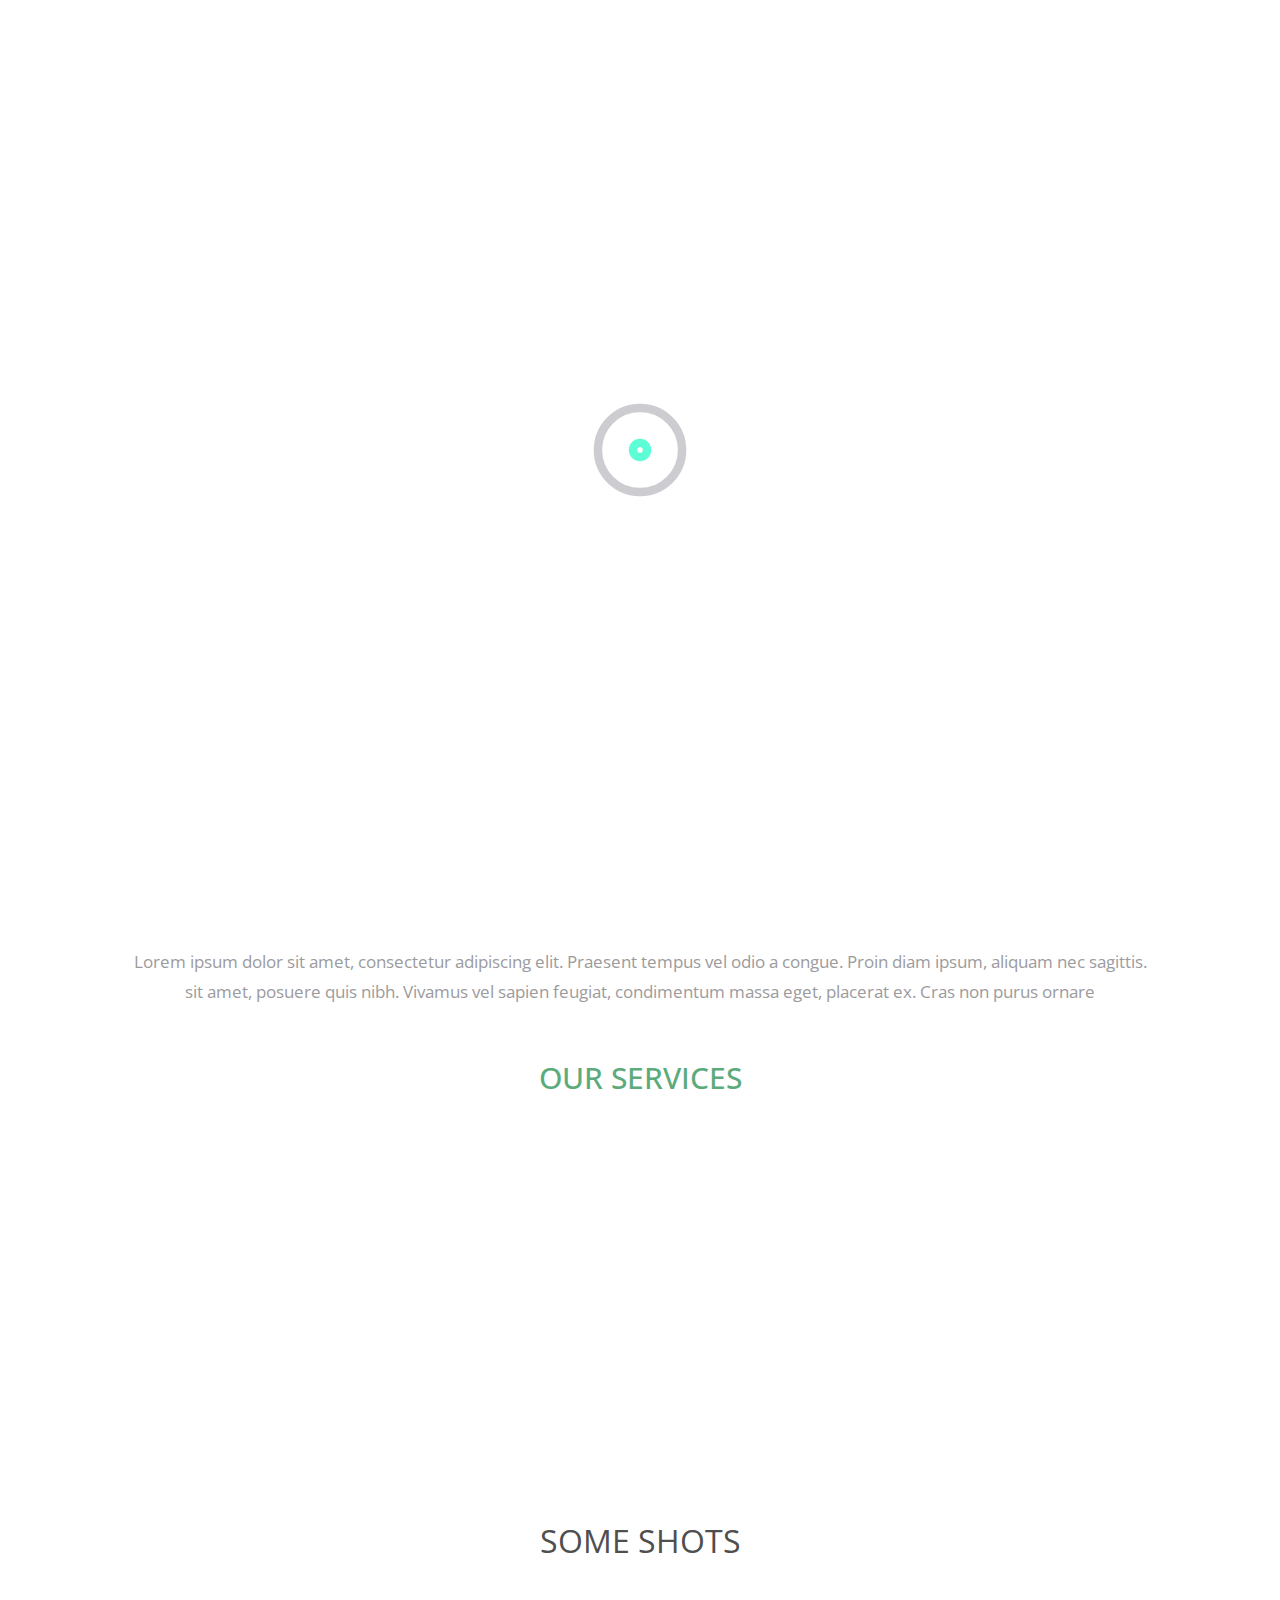
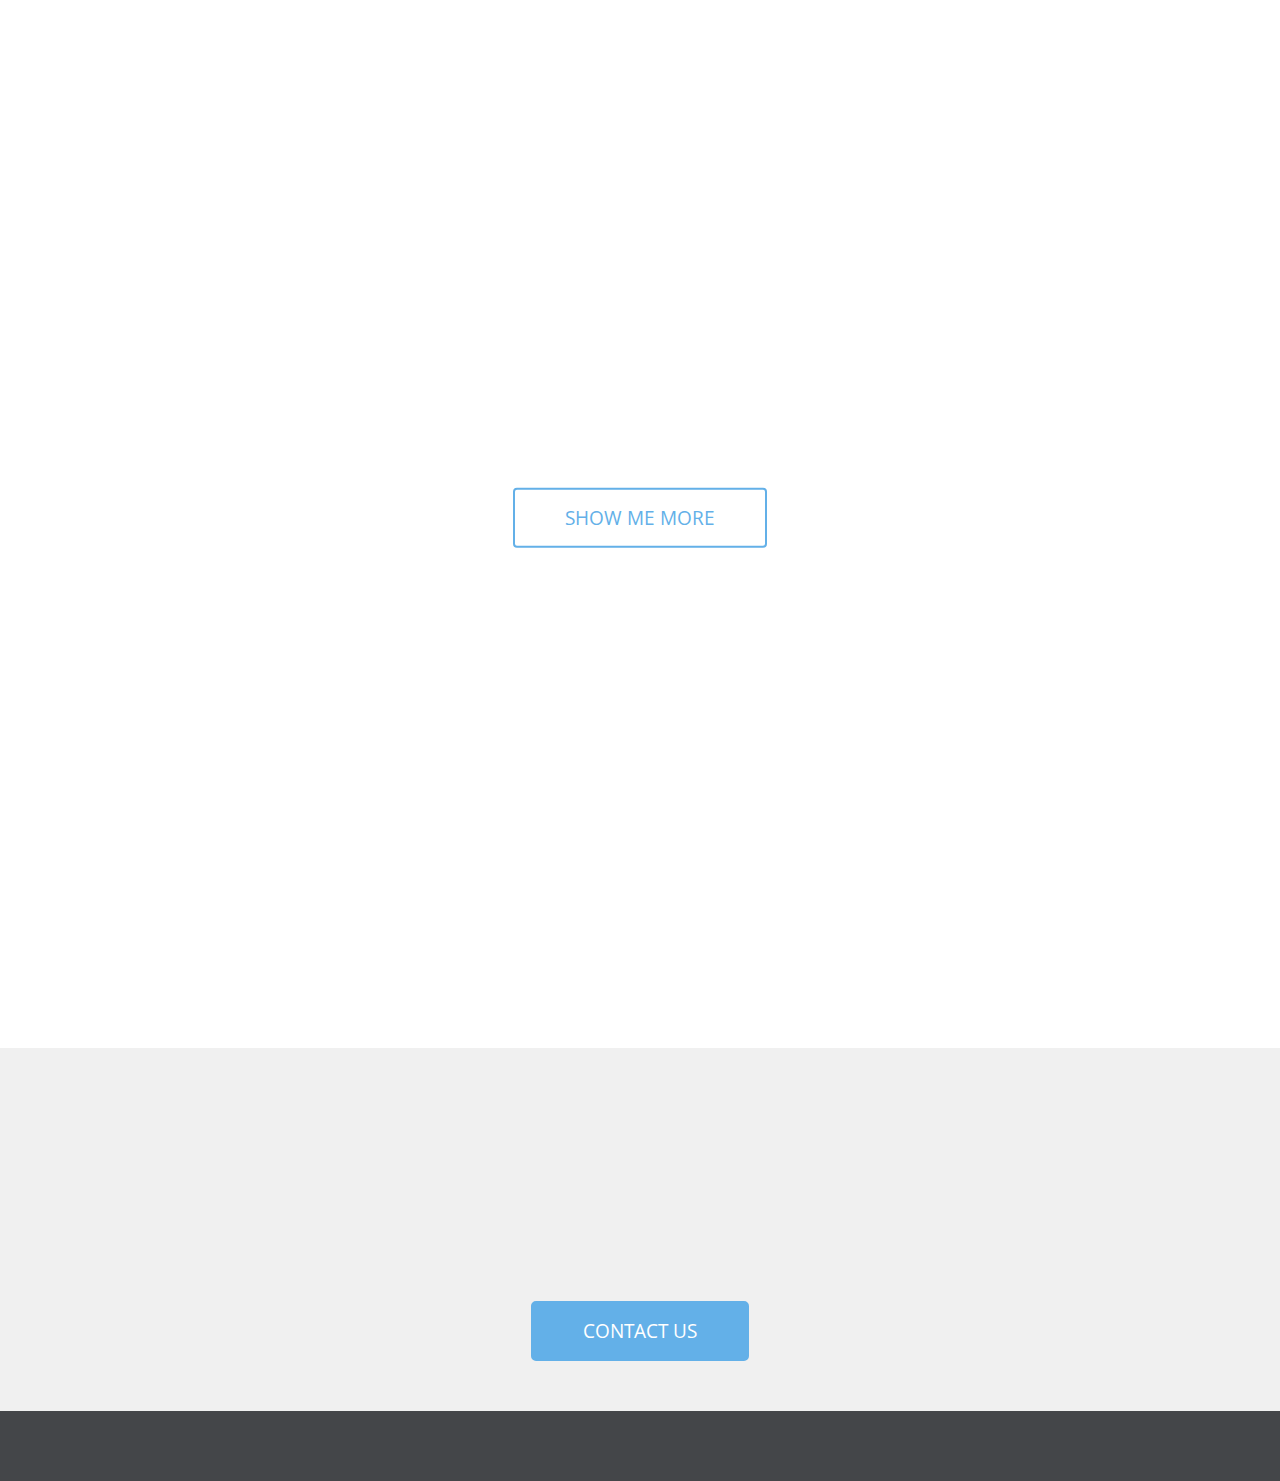
==== index.html @ 90448c23 "main files" ====
<!DOCTYPE html>
<html lang="en">
  <head>
    <!-- meta tags -->
    <meta charset="utf-8">
    <meta keywords="Portfolio,designing,programming,marketing,presentation,powerpoint,services,prices,best prices,low cost,efficent">  
    <meta http-equiv="X-UA-Compatible" content="IE=edge">
    <meta name="viewport" content="width=device-width, initial-scale=1">

    <title>Ragita | Request services for the best price</title>
    <!-- global styles -->
    <link href="css/bootstrap.min.css" rel="stylesheet">
    <link href="css/style.css" rel="stylesheet">
    <link href="css/media.css" rel="stylesheet">      
    <link href="css/animate.css" rel="stylesheet">
    <!-- google fonts --> 
    <link href="https://fonts.googleapis.com/css?family=Open+Sans" rel="stylesheet">
    <!-- JS libs -->
    <script src="js/html5shiv.min.js"></script>
    <script src="js/respond.min.js"></script> 
  </head>
<body>
<!--Start Work area-->
  <div id="arrow-up"><img src="images/arrow-up.png" /></div>    
  <div id="scroll-top"><img src="images/ripple.gif" /></div>    
  <div class="container" id="header">
      
    <nav class="navbar navbar-default navbar-fixed-top">
      <div class="container-fluid">
        <!-- Brand and toggle get grouped for better mobile display -->
        <div class="navbar-header">
          <button type="button" class="navbar-toggle collapsed" data-toggle="collapse" data-target="#bs-example-navbar-collapse-1" aria-expanded="false">
            <span class="sr-only">Toggle navigation</span>
            <span class="icon-bar"></span>
            <span class="icon-bar"></span>
            <span class="icon-bar"></span>
          </button>
          
        </div>

        <!-- Collect the nav links, forms, and other content for toggling -->
        <div class="collapse navbar-collapse" id="bs-example-navbar-collapse-1">
          <ul class="nav navbar-nav">
              <img src="images/LOGO.png" alt="logo"  class="wow bounceIn" data-wow-delay="0.5s"/>
          </ul>
          <ul class="nav navbar-nav navbar-right">
            <li><a href="#">Home</a></li>
            <li><a href="#">About</a></li>
              <li><a href="#">Services</a></li>
              <li><a href="#">Portfolio</a></li>
              <li><a href="#">Blog</a></li>
              <li class="active"><a href="#">Contact</a></li>
          </ul>
        </div><!-- /.navbar-collapse -->
      </div><!-- /.container-fluid -->
    </nav>
    <div id="slides">
      <h2>Welcome to Ragita</h2>
      <br><br>
      <p>
      The best place where you can grow your business.
      <br>
      We are a group of talented designers,programmers,writers and marketers.
      </p>
      <br>
             
    </div>

    <div class="button">
      <button>LET’S TALK</button>
    </div>

      <center>
       <img src="images/scroll.png" class="scroll" />
      </center>
     
  </div>
    
  <div class="container" id="info">
    <h2> WHO ARE WE</h2>
      
    <p>Lorem ipsum dolor sit amet, consectetur adipiscing elit. Praesent tempus vel odio a congue. Proin diam ipsum, aliquam nec sagittis.
     <br>
    sit amet, posuere quis nibh. Vivamus vel sapien feugiat, condimentum massa eget, placerat ex. Cras non purus ornare</p>    
         
  </div>
  <div  class="container" id="special">
    <h2>OUR SERVICES</h2>    
  </div>    
 
  <div class="container" id="services">
     
  <div class="row">
      
      <div class="col-md-2 col-md-offset-1 service wow bounceIn">
        <div class="images">    
          <img src="images/designing.png" />
        </div>

        <h3>DESIGNING</h3>
        <p>Lorem ipsum dolor sit amet, consectetur adipiscing elit. Praesent tempus vel odio a congue. Proin diam ipsum, aliquam nec sagittis </p>
      </div>
      
      <div class="col-md-2 service wow bounceIn" data-wow-delay="0.2s">
        <div class="images">    
          <img src="images/writing.png" />
        </div>

      <h3>WRITING</h3>
      <p>Lorem ipsum dolor sit amet, consectetur adipiscing elit. Praesent tempus vel odio a congue. Proin diam ipsum, aliquam nec sagittis </p>
      
      </div>
      
        <div class="col-md-2 service wow bounceIn" data-wow-delay="0.4s">
         <div class="images">    
      <img src="images/programming.png" />
          </div>
      <h3>PROGRAMMING</h3>
      <p>Lorem ipsum dolor sit amet, consectetur adipiscing elit. Praesent tempus vel odio a congue. Proin diam ipsum, aliquam nec sagittis </p>    
      
      
      </div>
      
              <div class="col-md-2 service wow bounceIn" data-wow-delay="0.6s">
         <div class="images">    
      <img src="images/marketing.png" />
          </div>
      <h3>MARKETING</h3>
      <p>Lorem ipsum dolor sit amet, consectetur adipiscing elit. Praesent tempus vel odio a congue. Proin diam ipsum, aliquam nec sagittis </p>    
      
      
      </div>
      
              <div class="col-md-2 service wow bounceIn" data-wow-delay="0.8s">
      <div class="images">            
      <img src="images/PRESENTATIONS.png" />
                  </div>    
      <h3>PRESENTATIONS</h3>
      <p>Lorem ipsum dolor sit amet, consectetur adipiscing elit. Praesent tempus vel odio a congue. Proin diam ipsum, aliquam nec sagittis </p>    
      
      
      </div>
      
  </div>    
      
  </div>    
    
<div class="container" id="someshots">
    
    <p>SOME SHOTS</p>
    
    
    </div>  
    
    
<div class="container" id="projects">
    
    <div class="row">
    
    
        <div class="col-md-4">
            
       <a href="#"><div class="project1 special wow bounceIn">
           <h5 class='projectname'>PROJECT NAME</h5>
            <img src="images/buisenss-01.png" />
           </div> </a>
            
          <a href="#"><div class="project2 special wow bounceIn" data-wow-delay='0.5s'>
              <h5 class='projectname'>PROJECT NAME</h5>
            <img src="images/business-02.png" />
        
            
            </div> </a>
        
        
        
        </div>
        
              <div class="col-md-4">
            
       <a href="#"> <div class="project3 special wow bounceIn" data-wow-delay='0.8s'>
            <h5 class='projectname'>PROJECT NAME</h5>
            <img src="images/business-03.png" />
            </div></a>
            
          <a href="#">  <div class="project4 special wow bounceIn" data-wow-delay='1.1s'>
              <h5 class='projectname'>PROJECT NAME</h5>
            <img src="images/business-04.png" />
        
            
            </div></a>
        
        
        
        </div>
        
                      <div class="col-md-4">
            
       <a href="#"><div class="project5 special wow bounceIn" data-wow-delay='1.4s'>
            <h5 class='projectname'>PROJECT NAME</h5>
            <img src="images/business-05.png" />
            </div></a>
            
           <a href="#"> <div class="project6 special wow bounceIn" data-wow-delay='1.7s'>
               <h5 class='projectname'>POJECT NAME</h5>
            <img src="images/business-06.png" />
        
            
            </div></a>
        
        
        
        </div>
    
    
    </div>
    
    <button>SHOW ME MORE</button>
    
    
    
    </div>
    
<div class="container" id='choose'>
    <p>WHY CHOOSE US ?</p>
    <div class="row">
     <div class="col-md-2 col-md-offset-1 wow bounceInUp">
      <img src="images/5.png" />
        <p>Low Cost</p>
        </div>
        
          <div class="col-md-2 wow bounceInUp" data-wow-delay='0.5s'>
          <img src="images/4.png" />
        <p>Fully Documented</p>
        
        </div>
        
          <div class="col-md-2 wow bounceInUp" data-wow-delay='0.7s'>
        
         <img src="images/3.png" />
        <p>Mechanism</p>
        </div>
        
          <div class="col-md-2 wow bounceInUp" data-wow-delay='0.9s'>
          <img src="images/2.png" />
        <p>Active Support</p>
        
        </div>
        
          <div class="col-md-2 wow bounceInUp" data-wow-delay='1.1s'>
          <img src="images/1.png" />
        <p>Security</p>
        </div>
    
    
    
    </div>
    
    
    </div> 
    
    
    <div class="container" id="work">
    
    <h2 class="wow fadeIn">LETS WORK TOGHETHER</h2>
    <p class="wow fadeIn" data-wow-delay='0.4s'>Lorem Ipsum is simply dummy text of the printing and typesetting industry. Lorem Ipsum has been the industry's standard dummy text ever since the 1500s, when an unknown printer took a galley of type and scrambled it to make a type specimen book. It has survived not only five centuries, but also the leap into electronic typesetting, remaining .</p>
    
        <button>CONTACT US</button>
    </div>
    
    <div class="container" id="footer">
    
    <p class="wow fadeIn" data-wow-delay='0.5s'>ALL RIGHTS RESERVED</p>
    
    </div> 
      
 
    
    

    
    
<!-- End Work area    -->
<script src="https://ajax.googleapis.com/ajax/libs/jquery/1.12.4/jquery.min.js"></script>
<script src="js/javascript.js"></script>    
<script src="js/bootstrap.min.js"></script>
<script src="js/wow.min.js"></script>
<script>
new WOW().init();
</script>    
</body>
</html>
---- css/style.css ----
body {
    margin: 0;
    padding: 0;
    font-family: 'Open Sans', sans-serif;
    -webkit-border-size:border-box;
 
}

@key-frames flash {
    
    0% {
        opacity: 1;
    }
    
    50% {
        opacity: 0;
    }
    
    100% {
        opacity: 1;
    }
}

#someshots {
    width: 100%;
    height: 100px;
    padding: 30px;
    background-color: transparent;
    color: #4f4f4f;
    text-align: center;
    font-size: 24pt;
    margin: 20px 0px 10px 0px;
    
}

#projects {
    width: 100%;
    min-height: 650px;
    background-color: transparent;
    padding: 0px 100px 0px 100px;
    
}
.special {
    margin-bottom: 20px;
}
.project1 {
    width: 100%; 
    height: 150px;
    margin-bottom: 20px;
    position: relative;
}
.project2 {
    width: 100%;
    height: 250px;
    position: relative;
}
.col-md-4 img {
    width: 100%;
    height: 100%;
}
.project3 {
    position: relative;
    width: 100%;
    height: 200px;
    margin-bottom: 20px;
    
}
.project4 {
    position: relative;
    width: 100%;
    height: 200px;
}
.col-md-4 {
    margin-right: 0;
}
.project5 {
    width: 100%;
    height: 250px;
    margin-bottom: 20px;
    position: relative;
}
.project6 {
    position: relative;
    width: 100%;
    height: 150px;
}
h5 {
    position: absolute;
    left: 20px;
    bottom: 0;
    z-index: 999;
color: black;
    display: none;
    padding: 10px;
    background-color: white;
    
}
#choose {
    width: 100%;
    min-height: 400px;
   background-image: url('images/bg-01.png');
    background-repeat: no-repeat;
    background-size: cover;
    text-align: center;
    padding: 50px 30px;
    color: white;
    font-size: 20pt;
    
    
}
#choose .row {
    margin-top: 60px;
}
#choose .row img {
    margin-bottom: 15px;
}
#choose .row p {
    font-size: 14pt;
}
#work {
    padding: 20px 100px 20px 100px;
    width: 100%;
    min-height: 300px;
    background-color:#f0f0f0;
    text-align: center;
}
 
#projects button {
    position: relative;
left: 50%;
margin-right: -50%;
transform: translate(-50%, -50%);
    background-color: #fff;
    color: #63b0e8;
    border-color: #63b0e8;
    padding: 15px 50px 15px 50px;
    margin-bottom: 30px;
    border-radius: 0;
    border-style: solid;
    font-size: 14pt;
    border-radius: 4px;
}
#projects button:hover {
    background-color: #63b0e8;
    color: #fff;
    
}
#projects .row {
    margin-bottom: 80px;
}
#work h2 {
    color: #101010;
    margin-bottom: 50px;
}
#work p {
    color: #a4a4a4;
    font-size: 11pt;
    line-height: 30px;
    margin-bottom: 40px;
}
#work button {
 margin: 0 auto;
     background-color: #63b0e8;
    color: white;
    border-color: #63b0e8;
    padding: 15px 50px 15px 50px;
    margin-bottom: 30px;
    border-radius: 0;
    border-style: solid;
    border-radius: 5px;
    font-size: 14pt;
}
#work button:hover {
      background-color: white;
    color: #63b0e8;
}

#footer {
    width: 100%;
    min-height: 50px;
    padding: 30px 30px 10px 100px;
    background-color: #444649;
}
#footer p {
    float: left;
    
}
.col-md-2 img:hover {
      
}
/*////////////////////////////////////////////////////////*/
#header {
    width: 100%;
    min-height: 768px;
    background-image: url(images/dark3.png),url('images/header-bg.png');
    background-size: cover;
    background-attachment: fixed;
    padding-top: 100px;
    margin-bottom: 50px;    
}
.navbar {
    background-color: transparent;
    background-image: url('images/dark.png');
    border: none;
    border-radius: 0;
    padding: 19px 70px 19px 140px;
}

.navbar-default .navbar-nav>li>a {
    
    color: white;
    font-weight: bold;
}

.navbar-default .navbar-nav>li>a:hover {
    color: #6aafe6;
    transition: 0.5s ease;
}

.navbar-default .navbar-nav>li>a:focus {
    color: white; 
}
.navbar-default .navbar-nav>.active>a,.navbar-default .navbar-nav>.active>a:focus {
    border: 2px solid white;
    border-radius: 25px;
    background-color: transparent;
    color: white;
    padding: 7px 20px 7px 20px;
    margin-left: 10px;
    margin-top: 7px;
}
.navbar-default .navbar-nav>.active>a:hover {
    color: white;
    background-color: #6aafe6
}
#slides h2 {
    float:left;
    color: white;
    line-height: 40px;
    margin-bottom: 20px;
    font-size: 35px;
}
#slides {
    width: 100%;
    height: 100%;
    padding: 170px 150px 25px 150px;
    float: left;
}
#slides p {
    color: white;
    line-height: 30px;
    font-weight: 100;
    margin-top: 60px;
    font-size: 15px;
}
.button {
    width: 100%;
    height: auto;
    padding: 25px 50px 50px 50px;
}
.button button {
    background-color: #6aafe6;
    border: none;
    border-radius: 9px;
    color: white;
    padding-right: 50px;
    padding-left: 50px;
    padding-top: 10px;
    padding-bottom: 10px;
    margin-left: 100px;
    font-weight: bold;
    height: 50px;
}
.button button:hover {
    
    background-color: white;
    color: #6aafe6;
}
#info {
    width: 100%;
    min-height: 100px;
    padding: 25px;
    text-align: center;
    background-color: transparent
    color: #4f4e54;
}
#header center img {
     animation-name: flash;
    animation-duration: 1s;
    animation-iteration-count: infinite;
    cursor: pointer;
}

#info p {
    color: #9b9b9d;
    line-height: 30px;
    font-size: 13pt;
}

#info h2 {
    margin-bottom: 50px;
}

#services {
    width: 100%;
    min-height: 300px;
    padding: 20px 30px 20px 0px;
    text-align: center;
    margin-bottom: 25px;
}
#services h2 {
    margin-bottom: 25px;
    color: #5cab7c;
}
.images {
    width: 100%;
    height: 10%;
}
.service p {
    color: #6c6c6f;
}

.service {
    background-color: white;
    border: 2px solid #d8d8d8;
    margin-right: 10px;
    padding: 25px;
}
.service h3 {
    font-size: 14pt;
}

#special {
    width: 100%;
    text-align: center;
    background-color: transparent;
    font-weight: 900;
    color: #5cab7c;
    margin-bottom: 20px;
}

#scroll-top {
    width: 100%;
    height: 100%;
    position: fixed;
    z-index: 9999;
    background-color: white;
}
#scroll-top img {
    position: absolute;
    left: 0;
    top:0;
    right: 0;
    bottom: 0;
    margin: auto;
}

#arrow-up {
    position: fixed;
    bottom: 25px;
    right: 50px;
    padding: 10px;
    z-index: 99;
    cursor: pointer;
    display: none;
}
#arrow-up img {
    width: 100%;
    height: 100%;
}
---- css/media.css ----
@media screen and (max-width:630px) {
    
    
    #projects {
        padding-right: 30px;
        padding-left: 30px;
    }
}

@media screen and (max-width:1157px) and (min-width:991px) {
    
    
    #choose .row p {
        font-size: 11pt;
    }
}

@media screen and (max-width:991px) {
    
    .col-md-2 {
        margin-bottom: 25px;
    }
    #services {
        padding-bottom: 0px; 
    }
    
}

@media screen and (max-width:543px) {
    
    
    #work h2 {
       font-size: 16pt; 
    }
    
    #work {
        
        padding-right: 50px;
        padding-left: 50px;
    }
    #footer {
        padding-left: 50px;
    }
    #footer p {
        font-size: 8pt;
    }
}
@media screen and (max-width:2000px) and (min-width:1500px) {
    
    #projects {
        padding-right: 350px;
        padding-left: 350px;
    }
}
@media screen and (max-width:829px) and (min-width:768px) {
    
    .navbar-default .navbar-nav>li>a {
        font-size: 8pt;
    }
}

@media screen and (max-width:768px) {
    .navbar {
      padding: 5px;
        
    }
    .navbar-default .navbar-nav>.active>a, .navbar-default .navbar-nav>.active>a:focus {
        border-radius: 0;
        text-align: center;
        margin-top: 10px;
    }
    .button button {
        margin-left: 0;
    }
    #slides {
        
        padding-right: 50px;
        padding-left: 50px;
    }
}
@media screen and (max-width:1140px) and (min-width:992px) {
    
    .service h3 {
       font-size: 12pt;
    }
}
/*@media screen and (max-width:480px) and (min-width:367px) {
    
    #slides p {
        font-size: 8pt;
        
    }
    #slides h2 {
        font-size: 16pt;
    }
}*/
@media screen and (max-width:991px) {
    
    #services {
        padding: 30px 30px 0px 30px;
    }
    #services .row {
        margin-left: 0px;
    }
}
@media screen and (max-width:400px) {
    
    #someshots {
        font-size: 20pt;
    }
}
@media screen and (max-width:600px) {
    
    #arrow-up {
        bottom: 5px;
        right: 0;
    }
}
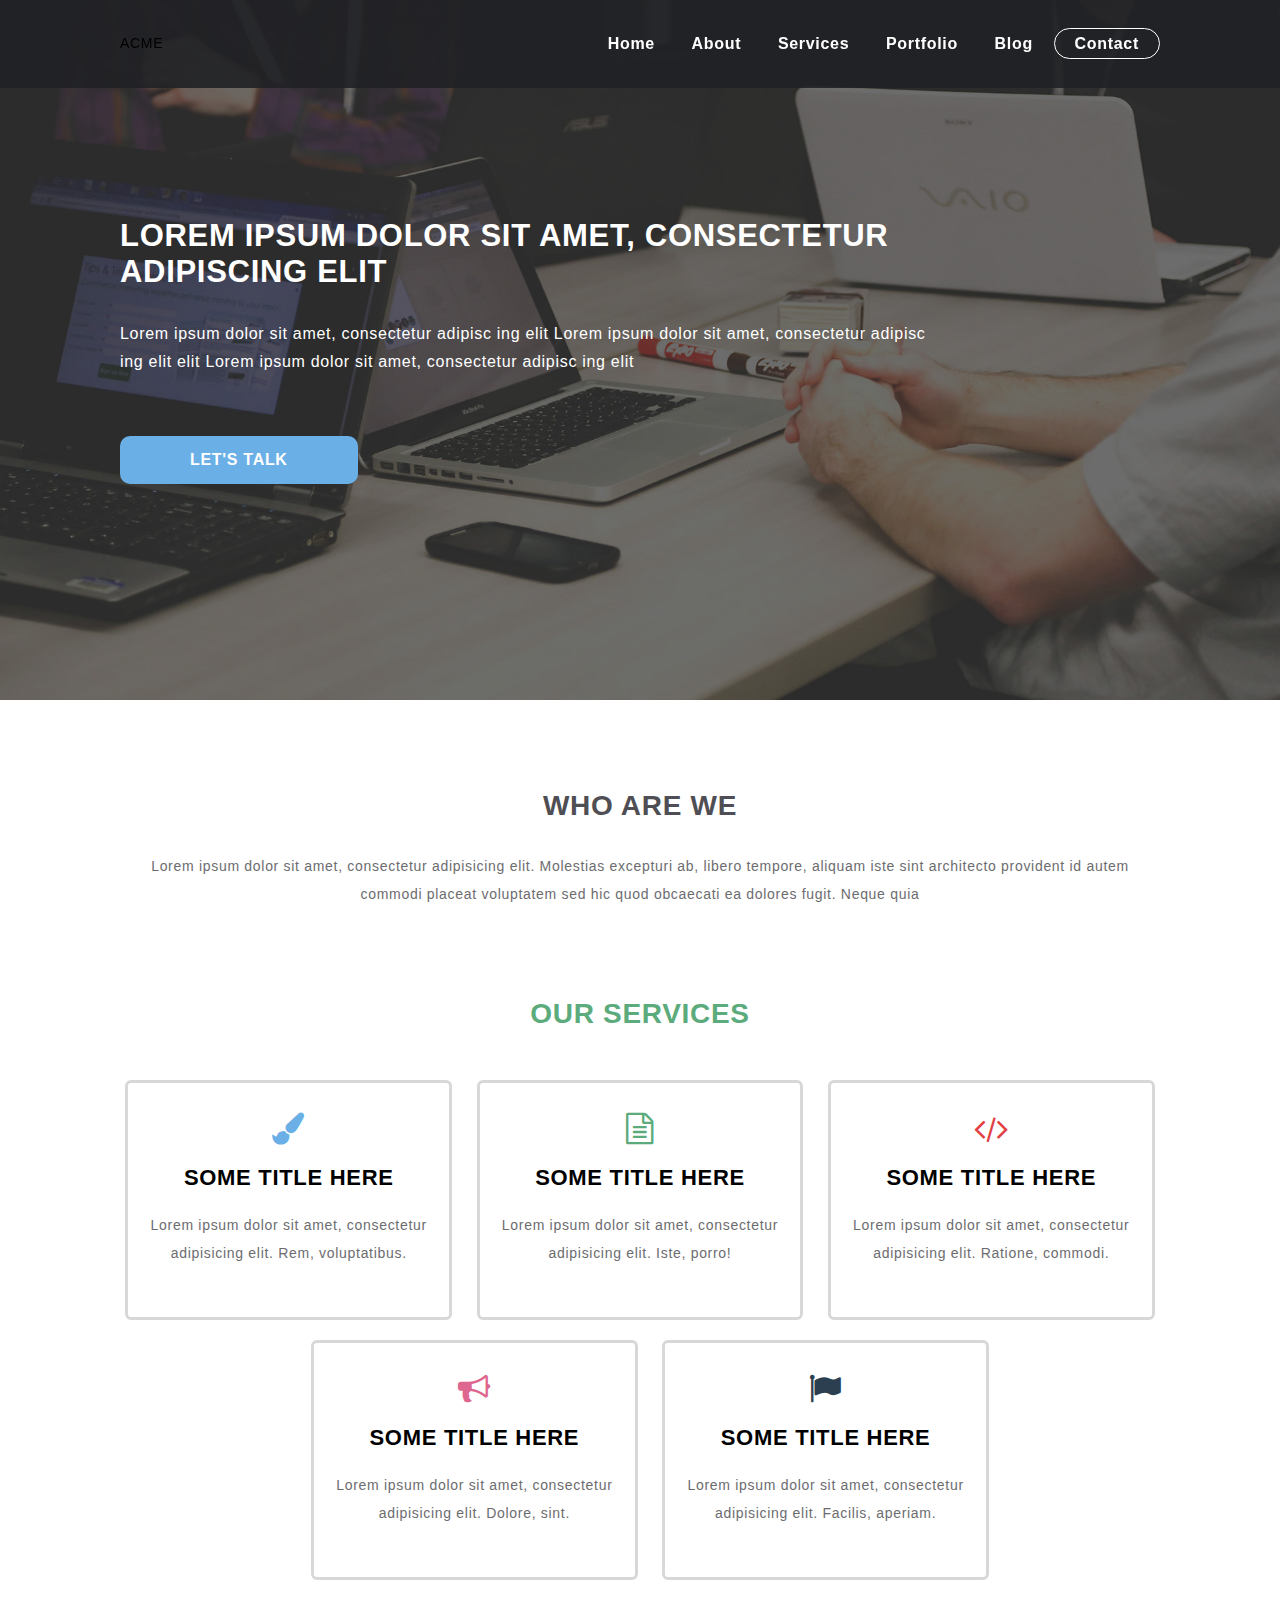
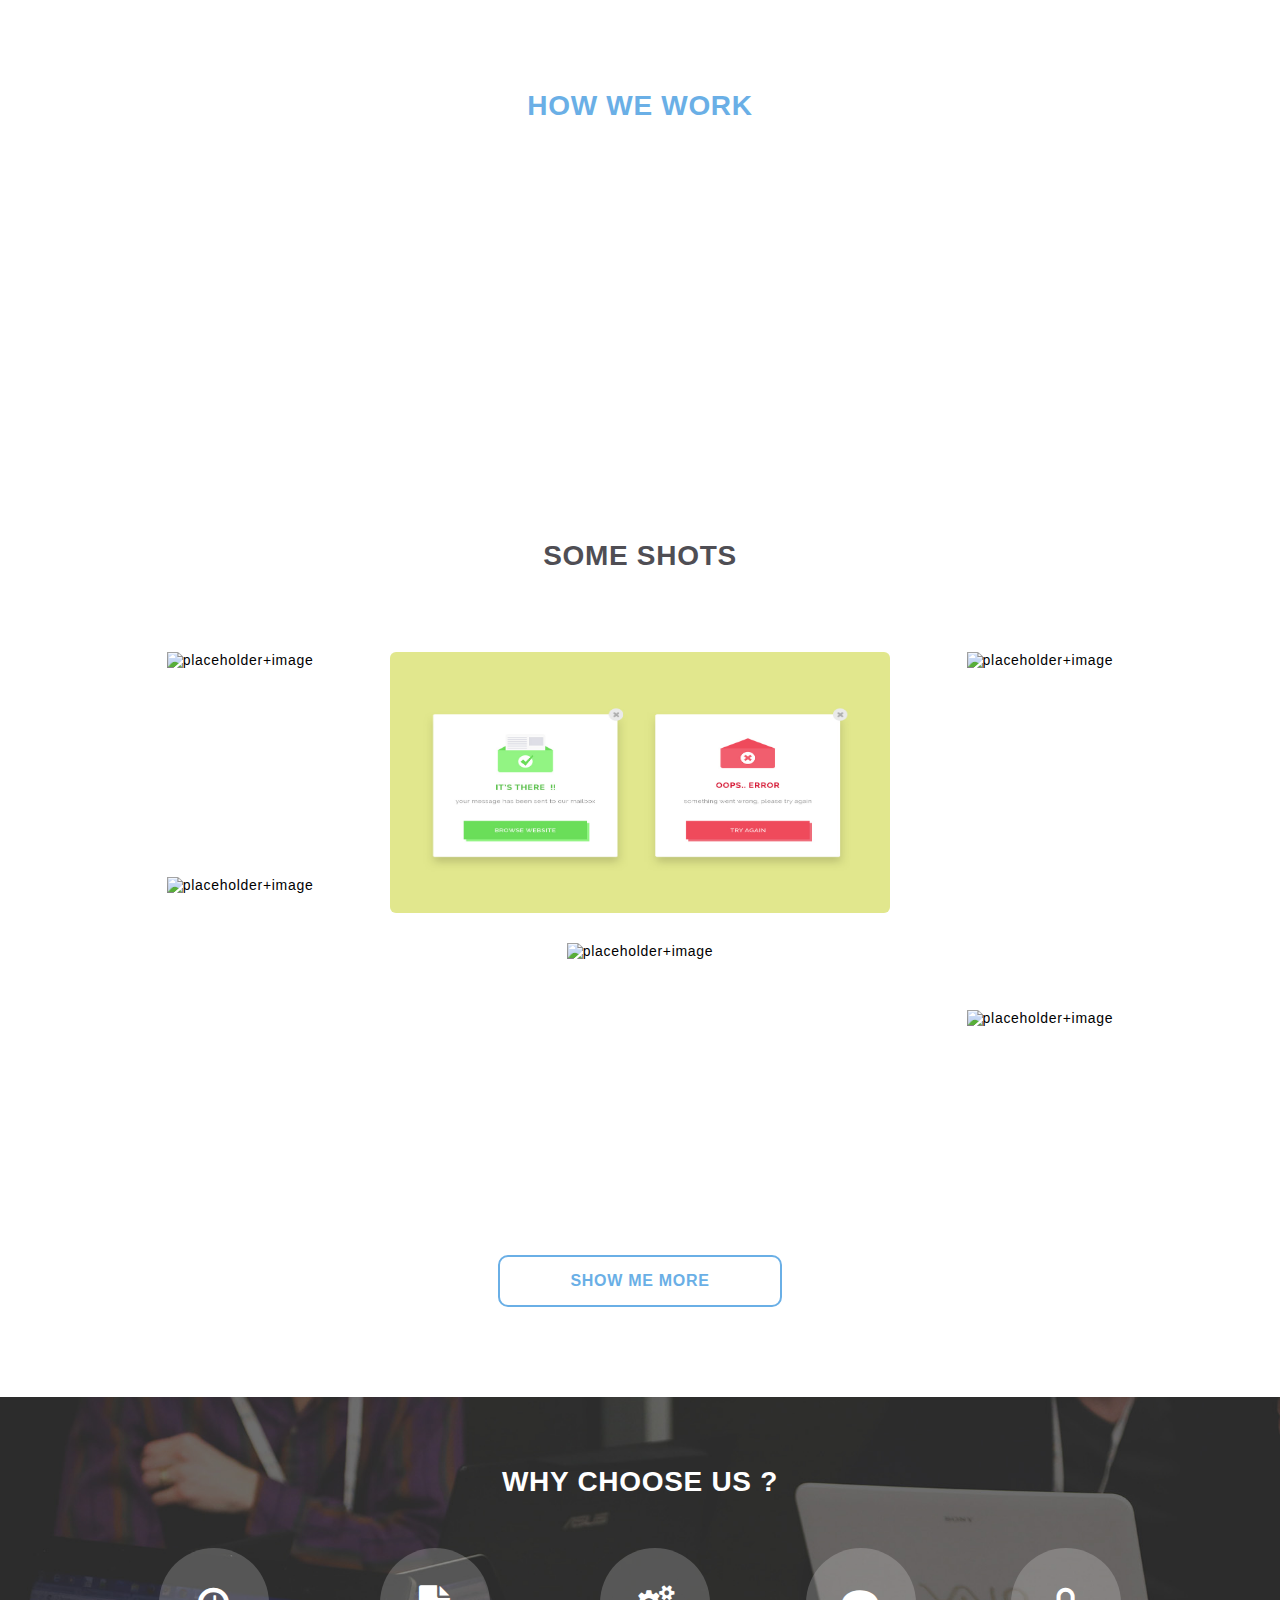
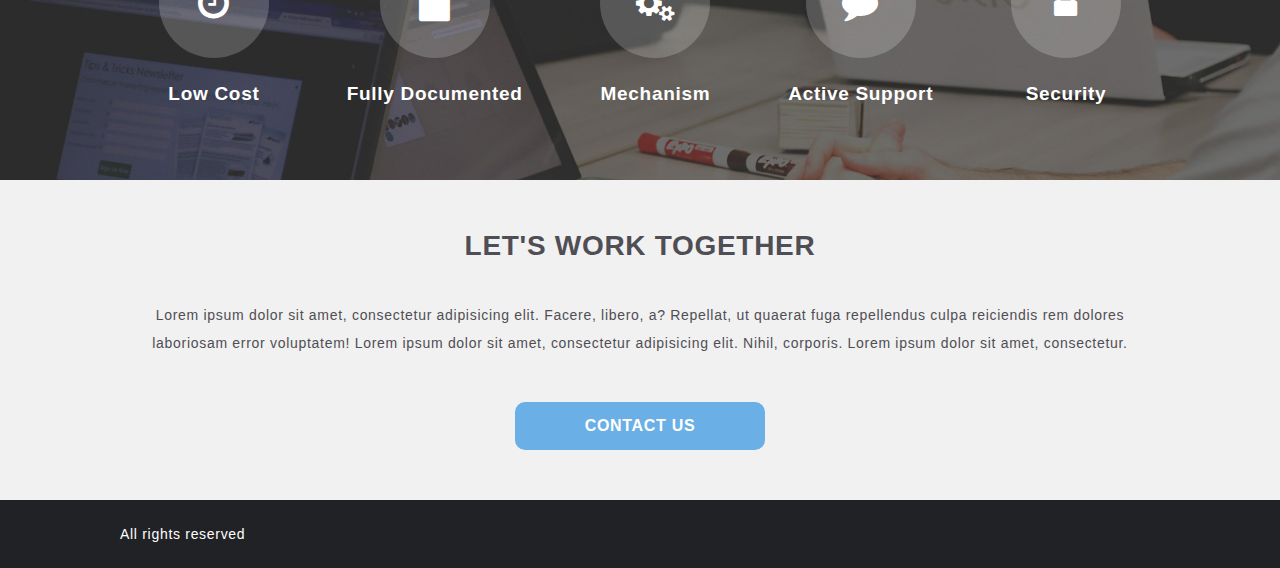
==== commit 14d0aa2a: "all the radical changes" ====
--- a/index.html
+++ b/index.html
@@ -1,294 +1,315 @@
 <!DOCTYPE html>
 <html lang="en">
-  <head>
-    <!-- meta tags -->
-    <meta charset="utf-8">
-    <meta keywords="Portfolio,designing,programming,marketing,presentation,powerpoint,services,prices,best prices,low cost,efficent">  
+<head>
+	<!-- meta tags -->
+	<meta charset="UTF-8">
+	<meta name="keywords" content="webdesign, web developement, ui design, coding, programming, essays, presentaion, powerpoint">
+	<meta name="description" content="website description here">
     <meta http-equiv="X-UA-Compatible" content="IE=edge">
     <meta name="viewport" content="width=device-width, initial-scale=1">
-
-    <title>Ragita | Request services for the best price</title>
-    <!-- global styles -->
-    <link href="css/bootstrap.min.css" rel="stylesheet">
-    <link href="css/style.css" rel="stylesheet">
-    <link href="css/media.css" rel="stylesheet">      
-    <link href="css/animate.css" rel="stylesheet">
-    <!-- google fonts --> 
-    <link href="https://fonts.googleapis.com/css?family=Open+Sans" rel="stylesheet">
-    <!-- JS libs -->
-    <script src="js/html5shiv.min.js"></script>
-    <script src="js/respond.min.js"></script> 
-  </head>
+	<title>Ragita - artistic view</title>
+	<!-- main styles -->
+	<link rel="stylesheet" href="css/global.css">
+	<!-- font awesome -->
+	<link rel="stylesheet" href="css/font-awesome.min.css">
+	<!-- google font -->
+
+</head>
 <body>
-<!--Start Work area-->
-  <div id="arrow-up"><img src="images/arrow-up.png" /></div>    
-  <div id="scroll-top"><img src="images/ripple.gif" /></div>    
-  <div class="container" id="header">
-      
-    <nav class="navbar navbar-default navbar-fixed-top">
-      <div class="container-fluid">
-        <!-- Brand and toggle get grouped for better mobile display -->
-        <div class="navbar-header">
-          <button type="button" class="navbar-toggle collapsed" data-toggle="collapse" data-target="#bs-example-navbar-collapse-1" aria-expanded="false">
-            <span class="sr-only">Toggle navigation</span>
-            <span class="icon-bar"></span>
-            <span class="icon-bar"></span>
-            <span class="icon-bar"></span>
-          </button>
-          
-        </div>
-
-        <!-- Collect the nav links, forms, and other content for toggling -->
-        <div class="collapse navbar-collapse" id="bs-example-navbar-collapse-1">
-          <ul class="nav navbar-nav">
-              <img src="images/LOGO.png" alt="logo"  class="wow bounceIn" data-wow-delay="0.5s"/>
-          </ul>
-          <ul class="nav navbar-nav navbar-right">
-            <li><a href="#">Home</a></li>
-            <li><a href="#">About</a></li>
-              <li><a href="#">Services</a></li>
-              <li><a href="#">Portfolio</a></li>
-              <li><a href="#">Blog</a></li>
-              <li class="active"><a href="#">Contact</a></li>
-          </ul>
-        </div><!-- /.navbar-collapse -->
-      </div><!-- /.container-fluid -->
-    </nav>
-    <div id="slides">
-      <h2>Welcome to Ragita</h2>
-      <br><br>
-      <p>
-      The best place where you can grow your business.
-      <br>
-      We are a group of talented designers,programmers,writers and marketers.
-      </p>
-      <br>
-             
-    </div>
-
-    <div class="button">
-      <button>LET’S TALK</button>
-    </div>
-
-      <center>
-       <img src="images/scroll.png" class="scroll" />
-      </center>
-     
-  </div>
-    
-  <div class="container" id="info">
-    <h2> WHO ARE WE</h2>
-      
-    <p>Lorem ipsum dolor sit amet, consectetur adipiscing elit. Praesent tempus vel odio a congue. Proin diam ipsum, aliquam nec sagittis.
-     <br>
-    sit amet, posuere quis nibh. Vivamus vel sapien feugiat, condimentum massa eget, placerat ex. Cras non purus ornare</p>    
-         
-  </div>
-  <div  class="container" id="special">
-    <h2>OUR SERVICES</h2>    
-  </div>    
- 
-  <div class="container" id="services">
-     
-  <div class="row">
-      
-      <div class="col-md-2 col-md-offset-1 service wow bounceIn">
-        <div class="images">    
-          <img src="images/designing.png" />
-        </div>
-
-        <h3>DESIGNING</h3>
-        <p>Lorem ipsum dolor sit amet, consectetur adipiscing elit. Praesent tempus vel odio a congue. Proin diam ipsum, aliquam nec sagittis </p>
-      </div>
-      
-      <div class="col-md-2 service wow bounceIn" data-wow-delay="0.2s">
-        <div class="images">    
-          <img src="images/writing.png" />
-        </div>
-
-      <h3>WRITING</h3>
-      <p>Lorem ipsum dolor sit amet, consectetur adipiscing elit. Praesent tempus vel odio a congue. Proin diam ipsum, aliquam nec sagittis </p>
-      
-      </div>
-      
-        <div class="col-md-2 service wow bounceIn" data-wow-delay="0.4s">
-         <div class="images">    
-      <img src="images/programming.png" />
-          </div>
-      <h3>PROGRAMMING</h3>
-      <p>Lorem ipsum dolor sit amet, consectetur adipiscing elit. Praesent tempus vel odio a congue. Proin diam ipsum, aliquam nec sagittis </p>    
-      
-      
-      </div>
-      
-              <div class="col-md-2 service wow bounceIn" data-wow-delay="0.6s">
-         <div class="images">    
-      <img src="images/marketing.png" />
-          </div>
-      <h3>MARKETING</h3>
-      <p>Lorem ipsum dolor sit amet, consectetur adipiscing elit. Praesent tempus vel odio a congue. Proin diam ipsum, aliquam nec sagittis </p>    
-      
-      
-      </div>
-      
-              <div class="col-md-2 service wow bounceIn" data-wow-delay="0.8s">
-      <div class="images">            
-      <img src="images/PRESENTATIONS.png" />
-                  </div>    
-      <h3>PRESENTATIONS</h3>
-      <p>Lorem ipsum dolor sit amet, consectetur adipiscing elit. Praesent tempus vel odio a congue. Proin diam ipsum, aliquam nec sagittis </p>    
-      
-      
-      </div>
-      
-  </div>    
-      
-  </div>    
-    
-<div class="container" id="someshots">
-    
-    <p>SOME SHOTS</p>
-    
-    
-    </div>  
-    
-    
-<div class="container" id="projects">
-    
-    <div class="row">
-    
-    
-        <div class="col-md-4">
-            
-       <a href="#"><div class="project1 special wow bounceIn">
-           <h5 class='projectname'>PROJECT NAME</h5>
-            <img src="images/buisenss-01.png" />
-           </div> </a>
-            
-          <a href="#"><div class="project2 special wow bounceIn" data-wow-delay='0.5s'>
-              <h5 class='projectname'>PROJECT NAME</h5>
-            <img src="images/business-02.png" />
-        
-            
-            </div> </a>
-        
-        
-        
-        </div>
-        
-              <div class="col-md-4">
-            
-       <a href="#"> <div class="project3 special wow bounceIn" data-wow-delay='0.8s'>
-            <h5 class='projectname'>PROJECT NAME</h5>
-            <img src="images/business-03.png" />
-            </div></a>
-            
-          <a href="#">  <div class="project4 special wow bounceIn" data-wow-delay='1.1s'>
-              <h5 class='projectname'>PROJECT NAME</h5>
-            <img src="images/business-04.png" />
-        
-            
-            </div></a>
-        
-        
-        
-        </div>
-        
-                      <div class="col-md-4">
-            
-       <a href="#"><div class="project5 special wow bounceIn" data-wow-delay='1.4s'>
-            <h5 class='projectname'>PROJECT NAME</h5>
-            <img src="images/business-05.png" />
-            </div></a>
-            
-           <a href="#"> <div class="project6 special wow bounceIn" data-wow-delay='1.7s'>
-               <h5 class='projectname'>POJECT NAME</h5>
-            <img src="images/business-06.png" />
-        
-            
-            </div></a>
-        
-        
-        
-        </div>
-    
-    
-    </div>
-    
-    <button>SHOW ME MORE</button>
-    
-    
-    
-    </div>
-    
-<div class="container" id='choose'>
-    <p>WHY CHOOSE US ?</p>
-    <div class="row">
-     <div class="col-md-2 col-md-offset-1 wow bounceInUp">
-      <img src="images/5.png" />
-        <p>Low Cost</p>
-        </div>
-        
-          <div class="col-md-2 wow bounceInUp" data-wow-delay='0.5s'>
-          <img src="images/4.png" />
-        <p>Fully Documented</p>
-        
-        </div>
-        
-          <div class="col-md-2 wow bounceInUp" data-wow-delay='0.7s'>
-        
-         <img src="images/3.png" />
-        <p>Mechanism</p>
-        </div>
-        
-          <div class="col-md-2 wow bounceInUp" data-wow-delay='0.9s'>
-          <img src="images/2.png" />
-        <p>Active Support</p>
-        
-        </div>
-        
-          <div class="col-md-2 wow bounceInUp" data-wow-delay='1.1s'>
-          <img src="images/1.png" />
-        <p>Security</p>
-        </div>
-    
-    
-    
-    </div>
-    
-    
-    </div> 
-    
-    
-    <div class="container" id="work">
-    
-    <h2 class="wow fadeIn">LETS WORK TOGHETHER</h2>
-    <p class="wow fadeIn" data-wow-delay='0.4s'>Lorem Ipsum is simply dummy text of the printing and typesetting industry. Lorem Ipsum has been the industry's standard dummy text ever since the 1500s, when an unknown printer took a galley of type and scrambled it to make a type specimen book. It has survived not only five centuries, but also the leap into electronic typesetting, remaining .</p>
-    
-        <button>CONTACT US</button>
-    </div>
-    
-    <div class="container" id="footer">
-    
-    <p class="wow fadeIn" data-wow-delay='0.5s'>ALL RIGHTS RESERVED</p>
-    
-    </div> 
-      
- 
-    
-    
-
-    
-    
-<!-- End Work area    -->
-<script src="https://ajax.googleapis.com/ajax/libs/jquery/1.12.4/jquery.min.js"></script>
-<script src="js/javascript.js"></script>    
-<script src="js/bootstrap.min.js"></script>
-<script src="js/wow.min.js"></script>
-<script>
-new WOW().init();
-</script>    
+
+	<!-- start header -->
+	<header>
+			<nav id="nav">
+				<div class="container">
+
+					<div class="logo pull-left">ACME</div>
+
+						<ul class="nav-elements pull-right">
+							<li><a class="nav-item" href="index.html">home</a></li>
+							<li><a class="nav-item" href="about.html">about</a></li>
+							<li><a class="nav-item" href="services.html">services</a></li>
+							<li><a class="nav-item" href="portfolio.html">portfolio</a></li>
+							<li><a class="nav-item" href="blog.html">blog</a></li>
+							<li><a class="nav-item special" href="contact.html">contact</a></li>
+						</ul>
+
+					<div class="mobile-menu pull-right">
+						<a href="#0" class="fa fa-bars" id="menu-trigger"></a>
+
+						<div class="menu-modal is-hidden ">
+							<ul class="menu-elements">
+								<a href="#" id="menu-close" class="fa fa-close"></a>
+								<li><a href="index.html">home</a></li>
+								<li><a href="about.html">about</a></li>
+								<li><a href="services.html">services</a></li>
+								<li><a href="portfolio.html">portfolio</a></li>
+								<li><a href="blog.html">blog</a></li>
+								<li><a href="contact.html">contact</a></li>
+							</ul>
+						</div>
+
+					</div>
+
+					<div class="clearfix"></div>
+
+
+				</div><!-- /end container -->
+			</nav>
+			
+			<div class="slides-wrapper">
+				<div class="slide active-slide">
+					<div class="container">
+						<h1 class="heading-title">Lorem ipsum dolor sit amet, consectetur adipiscing elit</h1>
+						<p>
+							Lorem ipsum dolor sit amet, consectetur adipisc ing elit Lorem ipsum dolor sit amet, consectetur adipisc ing elit elit Lorem ipsum dolor sit amet, consectetur adipisc ing elit
+						</p>
+						<div class="button-wrapper">
+							<a class="button btn-primary" href="contact.html">let's talk</a>
+						</div>
+						
+					</div>
+				</div>
+			</div>
+
+	</header>
+
+	<!-- about section -->
+
+	<section class="about">
+		<div class="container">
+			<h1 class="custom-title">who are we</h1>
+			<p>
+			Lorem ipsum dolor sit amet, consectetur adipisicing elit. Molestias excepturi ab, libero tempore, aliquam iste sint architecto provident id autem commodi placeat voluptatem sed hic quod obcaecati ea dolores fugit. Neque quia 
+			</p>
+		</div><!-- /end container -->
+	</section>
+
+	<section class="services">
+		<div class="container">
+			<h1 class="custom-title">our services</h1>
+				
+			<div class="services-box">
+
+				<div class="single-service">
+
+					<i class="service-icon icon-lightblue fa fa-paint-brush"></i>
+					<h2>some title here</h2>
+					<p>
+						Lorem ipsum dolor sit amet, consectetur adipisicing elit. Rem, voluptatibus.
+					</p>
+
+				</div><!-- /end single service -->
+
+				<div class="single-service">
+
+					<i class="service-icon icon-green fa fa-file-text-o"></i>
+					<h2>some title here</h2>
+					<p>
+						Lorem ipsum dolor sit amet, consectetur adipisicing elit. Iste, porro!
+					</p>
+
+				</div><!-- /end single service -->
+
+				<div class="single-service">
+
+						<i class="service-icon icon-red fa fa-code"></i>
+						<h2>some title here</h2>
+						<p>
+							Lorem ipsum dolor sit amet, consectetur adipisicing elit. Ratione, commodi.
+						</p>
+
+				</div><!-- /end single service -->
+
+				<div class="single-service">
+
+						<i class="service-icon icon-pink fa fa-bullhorn"></i>
+						<h2>some title here</h2>
+						<p>
+							Lorem ipsum dolor sit amet, consectetur adipisicing elit. Dolore, sint.
+						</p>
+
+				</div><!-- /end single service -->
+
+				<div class="single-service">
+
+						<i class="service-icon icon-darkblue fa fa-flag"></i>
+						<h2>some title here</h2>
+						<p>
+							Lorem ipsum dolor sit amet, consectetur adipisicing elit. Facilis, aperiam.
+						</p>
+
+				</div><!-- /end single service -->
+
+				<button class="button btn-stroke" id="show-more">more services</button>
+
+			</div><!-- /end services box -->
+
+		</div><!-- /end container -->
+	</section>
+
+	<!-- /end services  -->
+
+	<!-- start work process -->
+
+	<section class="work-process">
+		<h1 class="custom-title">how we work</h1>
+	</section>
+
+	<!-- /end work process -->
+
+	<!-- start portfolio _the hard part :')_ -->
+
+	<section class="portfolio">
+		<h1 class="custom-title">some shots</h1>
+		<div class="container">
+
+			<div class="shots-box">
+			
+				<div class="pull-left shots-col-secondary">
+
+					<div class="img-wrapper sm-img">
+						<img src="http://dummyimage.com/800x600/4d494d/686a82.gif&text=placeholder+image" alt="placeholder+image">
+
+						<div class="overlay">
+							<span class="prj-name">project name</span>
+						</div>
+
+					</div>
+					<div class="img-wrapper tall-img">
+						<img src="http://dummyimage.com/800x600/4d494d/686a82.gif&text=placeholder+image" alt="placeholder+image">
+
+						<div class="overlay">
+							<span class="prj-name">project name</span>
+						</div>
+
+					</div>
+				</div><!-- end column -->
+
+				<!-- ================================== -->
+
+				<div class="column shots-col-primary">
+
+					<div class="img-wrapper">
+						<img src="images/flash-message.jpg" alt="placeholder+image">
+
+						<div class="overlay">
+							<span class="prj-name">project name</span>
+						</div>
+
+					</div>
+					<div class="img-wrapper">
+						<img src="http://dummyimage.com/800x600/4d494d/686a82.gif&text=placeholder+image" alt="placeholder+image">
+
+						<div class="overlay">
+							<span class="prj-name">project name</span>
+						</div>
+
+					</div>
+				</div><!-- end column -->
+
+				<!-- ================================== -->
+
+				<div class="pull-right shots-col-secondary">
+
+					<div class="img-wrapper tall-img">
+						<img src="http://dummyimage.com/800x600/4d494d/686a82.gif&text=placeholder+image" alt="placeholder+image">
+
+						<div class="overlay">
+							<span class="prj-name">project name</span>
+						</div>
+
+					</div>
+					<div class="img-wrapper sm-img">
+						<img src="http://dummyimage.com/800x600/4d494d/686a82.gif&text=placeholder+image" alt="placeholder+image">
+
+						<div class="overlay">
+							<span class="prj-name">project name</span>
+						</div>
+
+					</div>
+					
+				</div><!-- end column -->
+
+				<div class="clearfix"></div>
+
+			</div><!--/end shots box  -->
+
+			<div class="button-wrapper">
+				<a href="#" class="button btn-stroke">show me more</a>
+			</div>
+			
+		</div><!-- /end container -->
+		
+
+	</section>
+
+	<section class="why-us">
+		<h1 class="custom-title">why choose us ?</h1>
+
+		<div class="container">
+
+			<div class="c-box">
+				<div class="icon-wrapper">
+					<i class="fa fa-clock-o" aria-hidden="true"></i>
+				</div>
+				<h3>Low cost</h3>
+			</div><!-- /end c-box -->
+
+			<div class="c-box">
+				<div class="icon-wrapper">
+					<i class="fa fa-file" aria-hidden="true"></i>
+				</div>
+				<h3>fully documented</h3>
+			</div><!-- /end c-box -->
+
+			<div class="c-box">
+				<div class="icon-wrapper">
+					<i class="fa fa-gears" aria-hidden="true"></i>
+				</div>
+				<h3>mechanism</h3>
+			</div><!-- /end c-box -->
+
+			<div class="c-box">
+				<div class="icon-wrapper">
+					<i class="fa fa-comment" aria-hidden="true"></i>
+				</div>
+				<h3>active support</h3>
+			</div><!-- /end c-box -->
+
+			<div class="c-box">
+				<div class="icon-wrapper">
+					<i class="fa fa-lock" aria-hidden="true"></i>
+				</div>
+				<h3>security</h3>
+			</div><!-- /end c-box -->
+			
+		</div><!-- /end container -->
+
+	</section>
+
+	<div class="contact-cta">
+		<div class="container">
+			<h1 class="custom-title">let's work together</h1>
+
+			<p>
+				Lorem ipsum dolor sit amet, consectetur adipisicing elit. Facere, libero, a? Repellat, ut quaerat fuga repellendus culpa reiciendis rem dolores laboriosam error voluptatem! Lorem ipsum dolor sit amet, consectetur adipisicing elit. Nihil, corporis. Lorem ipsum dolor sit amet, consectetur.
+			</p>
+
+			<a href="contact.html" class="button btn-primary">contact us</a>
+			
+		</div><!-- /end container -->
+
+	</div><!-- /end contact-cta -->
+
+	<footer>
+		<div class="container">
+			<p class="pull-left">All rights reserved</p>
+			<div class="clear-left"></div>
+		</div>
+
+	</footer>
+	
+
+	<script src="js/index.js"></script>
 </body>
-</html>
-
-
+</html>--- a/css/global.css
+++ b/css/global.css
@@ -0,0 +1,969 @@
+/*! normalize.css v3.0.2 | MIT License | git.io/normalize */
+/**
+ * 1. Set default font family to sans-serif.
+ * 2. Prevent iOS text size adjust after orientation change, without disabling
+ *    user zoom.
+ */
+html {
+  font-family: sans-serif;
+  /* 1 */
+  -ms-text-size-adjust: 100%;
+  /* 2 */
+  -webkit-text-size-adjust: 100%;
+  /* 2 */
+}
+
+/**
+ * Remove default margin.
+ */
+body {
+  margin: 0;
+}
+
+/* HTML5 display definitions
+   ========================================================================== */
+/**
+ * Correct `block` display not defined for any HTML5 element in IE 8/9.
+ * Correct `block` display not defined for `details` or `summary` in IE 10/11
+ * and Firefox.
+ * Correct `block` display not defined for `main` in IE 11.
+ */
+article,
+aside,
+details,
+figcaption,
+figure,
+footer,
+header,
+hgroup,
+main,
+menu,
+nav,
+section,
+summary {
+  display: block;
+}
+
+/**
+ * 1. Correct `inline-block` display not defined in IE 8/9.
+ * 2. Normalize vertical alignment of `progress` in Chrome, Firefox, and Opera.
+ */
+audio,
+canvas,
+progress,
+video {
+  display: inline-block;
+  /* 1 */
+  vertical-align: baseline;
+  /* 2 */
+}
+
+/**
+ * Prevent modern browsers from displaying `audio` without controls.
+ * Remove excess height in iOS 5 devices.
+ */
+audio:not([controls]) {
+  display: none;
+  height: 0;
+}
+
+/**
+ * Address `[hidden]` styling not present in IE 8/9/10.
+ * Hide the `template` element in IE 8/9/11, Safari, and Firefox < 22.
+ */
+[hidden],
+template {
+  display: none;
+}
+
+/* Links
+   ========================================================================== */
+/**
+ * Remove the gray background color from active links in IE 10.
+ */
+a {
+  background-color: transparent;
+}
+
+/**
+ * Improve readability when focused and also mouse hovered in all browsers.
+ */
+a:active,
+a:hover {
+  outline: 0;
+}
+
+/* Text-level semantics
+   ========================================================================== */
+/**
+ * Address styling not present in IE 8/9/10/11, Safari, and Chrome.
+ */
+abbr[title] {
+  border-bottom: 1px dotted;
+}
+
+/**
+ * Address style set to `bolder` in Firefox 4+, Safari, and Chrome.
+ */
+b,
+strong {
+  font-weight: bold;
+}
+
+/**
+ * Address styling not present in Safari and Chrome.
+ */
+dfn {
+  font-style: italic;
+}
+
+/**
+ * Address variable `h1` font-size and margin within `section` and `article`
+ * contexts in Firefox 4+, Safari, and Chrome.
+ */
+h1 {
+  font-size: 2em;
+  margin: 0.67em 0;
+}
+
+/**
+ * Address styling not present in IE 8/9.
+ */
+mark {
+  background: #ff0;
+  color: #000;
+}
+
+/**
+ * Address inconsistent and variable font size in all browsers.
+ */
+small {
+  font-size: 80%;
+}
+
+/**
+ * Prevent `sub` and `sup` affecting `line-height` in all browsers.
+ */
+sub,
+sup {
+  font-size: 75%;
+  line-height: 0;
+  position: relative;
+  vertical-align: baseline;
+}
+
+sup {
+  top: -0.5em;
+}
+
+sub {
+  bottom: -0.25em;
+}
+
+/* Embedded content
+   ========================================================================== */
+/**
+ * Remove border when inside `a` element in IE 8/9/10.
+ */
+img {
+  border: 0;
+}
+
+/**
+ * Correct overflow not hidden in IE 9/10/11.
+ */
+svg:not(:root) {
+  overflow: hidden;
+}
+
+/* Grouping content
+   ========================================================================== */
+/**
+ * Address margin not present in IE 8/9 and Safari.
+ */
+figure {
+  margin: 1em 40px;
+}
+
+/**
+ * Address differences between Firefox and other browsers.
+ */
+hr {
+  -moz-box-sizing: content-box;
+  box-sizing: content-box;
+  height: 0;
+}
+
+/**
+ * Contain overflow in all browsers.
+ */
+pre {
+  overflow: auto;
+}
+
+/**
+ * Address odd `em`-unit font size rendering in all browsers.
+ */
+code,
+kbd,
+pre,
+samp {
+  font-family: monospace, monospace;
+  font-size: 1em;
+}
+
+/* Forms
+   ========================================================================== */
+/**
+ * Known limitation: by default, Chrome and Safari on OS X allow very limited
+ * styling of `select`, unless a `border` property is set.
+ */
+/**
+ * 1. Correct color not being inherited.
+ *    Known issue: affects color of disabled elements.
+ * 2. Correct font properties not being inherited.
+ * 3. Address margins set differently in Firefox 4+, Safari, and Chrome.
+ */
+button,
+input,
+optgroup,
+select,
+textarea {
+  color: inherit;
+  /* 1 */
+  font: inherit;
+  /* 2 */
+  margin: 0;
+  /* 3 */
+}
+
+/**
+ * Address `overflow` set to `hidden` in IE 8/9/10/11.
+ */
+button {
+  overflow: visible;
+}
+
+/**
+ * Address inconsistent `text-transform` inheritance for `button` and `select`.
+ * All other form control elements do not inherit `text-transform` values.
+ * Correct `button` style inheritance in Firefox, IE 8/9/10/11, and Opera.
+ * Correct `select` style inheritance in Firefox.
+ */
+button,
+select {
+  text-transform: none;
+}
+
+/**
+ * 1. Avoid the WebKit bug in Android 4.0.* where (2) destroys native `audio`
+ *    and `video` controls.
+ * 2. Correct inability to style clickable `input` types in iOS.
+ * 3. Improve usability and consistency of cursor style between image-type
+ *    `input` and others.
+ */
+button,
+html input[type="button"],
+input[type="reset"],
+input[type="submit"] {
+  -webkit-appearance: button;
+  /* 2 */
+  cursor: pointer;
+  /* 3 */
+}
+
+/**
+ * Re-set default cursor for disabled elements.
+ */
+button[disabled],
+html input[disabled] {
+  cursor: default;
+}
+
+/**
+ * Remove inner padding and border in Firefox 4+.
+ */
+button::-moz-focus-inner,
+input::-moz-focus-inner {
+  border: 0;
+  padding: 0;
+}
+
+/**
+ * Address Firefox 4+ setting `line-height` on `input` using `!important` in
+ * the UA stylesheet.
+ */
+input {
+  line-height: normal;
+}
+
+/**
+ * It's recommended that you don't attempt to style these elements.
+ * Firefox's implementation doesn't respect box-sizing, padding, or width.
+ *
+ * 1. Address box sizing set to `content-box` in IE 8/9/10.
+ * 2. Remove excess padding in IE 8/9/10.
+ */
+input[type="checkbox"],
+input[type="radio"] {
+  box-sizing: border-box;
+  /* 1 */
+  padding: 0;
+  /* 2 */
+}
+
+/**
+ * Fix the cursor style for Chrome's increment/decrement buttons. For certain
+ * `font-size` values of the `input`, it causes the cursor style of the
+ * decrement button to change from `default` to `text`.
+ */
+input[type="number"]::-webkit-inner-spin-button,
+input[type="number"]::-webkit-outer-spin-button {
+  height: auto;
+}
+
+/**
+ * 1. Address `appearance` set to `searchfield` in Safari and Chrome.
+ * 2. Address `box-sizing` set to `border-box` in Safari and Chrome
+ *    (include `-moz` to future-proof).
+ */
+input[type="search"] {
+  -webkit-appearance: textfield;
+  /* 1 */
+  -moz-box-sizing: content-box;
+  -webkit-box-sizing: content-box;
+  /* 2 */
+  box-sizing: content-box;
+}
+
+/**
+ * Remove inner padding and search cancel button in Safari and Chrome on OS X.
+ * Safari (but not Chrome) clips the cancel button when the search input has
+ * padding (and `textfield` appearance).
+ */
+input[type="search"]::-webkit-search-cancel-button,
+input[type="search"]::-webkit-search-decoration {
+  -webkit-appearance: none;
+}
+
+/**
+ * Define consistent border, margin, and padding.
+ */
+fieldset {
+  border: 1px solid #c0c0c0;
+  margin: 0 2px;
+  padding: 0.35em 0.625em 0.75em;
+}
+
+/**
+ * 1. Correct `color` not being inherited in IE 8/9/10/11.
+ * 2. Remove padding so people aren't caught out if they zero out fieldsets.
+ */
+legend {
+  border: 0;
+  /* 1 */
+  padding: 0;
+  /* 2 */
+}
+
+/**
+ * Remove default vertical scrollbar in IE 8/9/10/11.
+ */
+textarea {
+  overflow: auto;
+}
+
+/**
+ * Don't inherit the `font-weight` (applied by a rule above).
+ * NOTE: the default cannot safely be changed in Chrome and Safari on OS X.
+ */
+optgroup {
+  font-weight: bold;
+}
+
+/* Tables
+   ========================================================================== */
+/**
+ * Remove most spacing between table cells.
+ */
+table {
+  border-collapse: collapse;
+  border-spacing: 0;
+}
+
+td,
+th {
+  padding: 0;
+}
+
+/* 
+  note:
+    this is the end of normalize library
+    if you want to change something you can start
+    fro here
+
+ */
+* {
+  padding: 0;
+  margin: 0;
+  box-sizing: border-box;
+  letter-spacing: 0.07rem;
+}
+
+html {
+  font-size: 10px;
+  height: 100%;
+}
+
+body {
+  font-size: 1.4rem;
+  font-family: 'Source sans pro', 'open sans', sans-serif;
+  transition: all 0.4s ease;
+  opacity: 0;
+  height: 100%;
+}
+
+ul {
+  list-style: none;
+}
+
+button {
+  border: 0;
+  border-radius: 8px;
+}
+
+input, textarea, button {
+  outline: 0;
+}
+
+a {
+  text-decoration: none;
+}
+
+p {
+  font-size: 1.4rem;
+  line-height: 28px;
+}
+
+section {
+  margin-top: 90px;
+  text-align: center;
+}
+
+.container {
+  width: 1070px;
+  margin: 0 auto;
+  max-width: 100%;
+  padding: 0 15px;
+}
+
+.pull-left {
+  float: left;
+}
+
+.pull-right {
+  float: right;
+}
+
+.clear-left {
+  clear: left;
+}
+
+.clear-right {
+  clear: right;
+}
+
+.clearfix {
+  clear: both;
+}
+
+.custom-title {
+  font-size: 2.8rem;
+  font-weight: 600;
+  text-transform: uppercase;
+  text-align: center;
+}
+
+.button {
+  padding: 15px 70px;
+  font-size: 1.6rem;
+  font-weight: 600;
+  display: inline-block;
+  text-transform: uppercase;
+  border-radius: 10px;
+  transition: all 0.4s ease;
+}
+.button.btn-primary {
+  color: white;
+  background: #6aafe6;
+}
+.button.btn-primary:hover {
+  background: #3e98df;
+}
+.button.btn-stroke {
+  border: 2px solid #6aafe6;
+  color: #6aafe6;
+  background: transparent;
+}
+.button.btn-stroke:hover {
+  color: #3e98df;
+  border-color: #3e98df;
+}
+
+nav {
+  background: rgba(32, 33, 37, 0.9);
+  padding: 35px 0;
+  width: 100%;
+  max-height: 100px;
+  position: fixed;
+  top: 0;
+  transition: all 0.4s ease;
+  z-index: 10;
+}
+
+.nav-elements li {
+  display: inline-block;
+}
+.nav-elements li .nav-item {
+  font-size: 1.6rem;
+  font-weight: 600;
+  color: white;
+  text-transform: capitalize;
+  transition: all 0.4s ease;
+  padding: 8px 16px;
+  color: white;
+}
+.nav-elements li .nav-item:not(.special):hover {
+  color: #6aafe6;
+}
+.nav-elements li .nav-item.special {
+  border: 1px solid white;
+  border-radius: 20px;
+  padding: 6px 20px;
+}
+.nav-elements li .nav-item.special:hover {
+  background: #6aafe6;
+  border-color: transparent;
+}
+
+.mobile-menu #menu-trigger {
+  color: white;
+  font-size: 1.8rem;
+  padding: 0 20px;
+}
+
+.menu-modal {
+  position: fixed;
+  width: 100%;
+  height: 100%;
+  background: #202125;
+  left: 0;
+  top: 0;
+  text-align: center;
+  transition: all 0.4s ease;
+  z-index: 1;
+}
+.menu-modal li a {
+  display: inline-block;
+  font-size: 3rem;
+  font-weight: 600;
+  color: white;
+  padding: 10px;
+  text-transform: capitalize;
+}
+.menu-modal li a:hover, .menu-modal li a:focus {
+  color: #6aafe6;
+}
+.menu-modal #menu-close {
+  background: white;
+  margin: 50px 0 20px 0;
+  padding: 10px 12px;
+  border-radius: 40px;
+  font-size: 2rem;
+  color: #343434;
+}
+
+.is-hidden {
+  opacity: 0;
+  top: -102%;
+  display: none;
+}
+
+.slides-wrapper {
+  background: url("../images/slide.jpg") no-repeat;
+  background-size: cover;
+  height: 700px;
+}
+
+.slide {
+  padding: 188px 0;
+  color: white;
+  font-size: 10px;
+}
+.slide .heading-title {
+  font-weight: 600;
+  text-transform: uppercase;
+  font-size: 3.1em;
+}
+.slide p, .slide h1 {
+  width: 80%;
+  margin: 3rem 0;
+}
+.slide p {
+  font-size: 1.6rem;
+}
+.slide .button {
+  margin-top: 3rem;
+}
+
+.about .custom-title {
+  color: #4f4e54;
+}
+.about p {
+  color: #6c6c6f;
+  margin-top: 3rem;
+}
+
+.services .custom-title {
+  color: #5cab7c;
+}
+
+.services-box {
+  margin-top: 50px;
+}
+
+.single-service {
+  border: 3px solid #d8d8d8;
+  border-radius: 6px;
+  width: calc(33.3333% - 20px);
+  display: inline-block;
+  margin-bottom: 20px;
+  padding: 30px 20px;
+}
+.single-service:not(:first-of-type) {
+  margin-left: 20px;
+}
+.single-service .service-icon {
+  font-size: 3.2rem;
+}
+.single-service .service-icon.icon-lightblue {
+  color: #6aafe6;
+}
+.single-service .service-icon.icon-green {
+  color: #5cab7c;
+}
+.single-service .service-icon.icon-red {
+  color: #e23f44;
+}
+.single-service .service-icon.icon-pink {
+  color: #de678f;
+}
+.single-service .service-icon.icon-darkblue {
+  color: #2c3f50;
+}
+.single-service h2 {
+  font-size: 2.2rem;
+  font-weight: 600;
+  margin: 20px 0;
+  text-transform: uppercase;
+}
+.single-service p {
+  color: #6c6c6f;
+  padding-bottom: 20px;
+}
+
+#show-more {
+  width: 96%;
+  margin: auto;
+  text-transform: uppercase;
+  font-size: 1.4rem;
+  display: none;
+}
+
+.work-process {
+  height: 360px;
+}
+.work-process .custom-title {
+  color: #6aafe6;
+}
+
+.portfolio .custom-title {
+  color: #4f4e54;
+}
+
+.shots-box {
+  display: flex;
+  margin-top: 80px;
+  margin-bottom: 20px;
+  min-height: 450px;
+}
+
+.shots-col-primary {
+  width: 52%;
+  overflow: hidden;
+  margin: 0 30px;
+}
+.shots-col-primary .img-wrapper {
+  height: 261px;
+}
+
+.shots-col-secondary {
+  width: 25%;
+}
+.shots-col-secondary .sm-img {
+  height: 195px;
+}
+.shots-col-secondary .tall-img {
+  height: 328px;
+}
+
+.img-wrapper {
+  overflow: hidden;
+  margin-bottom: 30px;
+  border-radius: 6px;
+  position: relative;
+}
+.img-wrapper img {
+  width: 100%;
+  height: 100%;
+}
+.img-wrapper .overlay {
+  width: 100%;
+  height: 100%;
+  position: absolute;
+  left: 0;
+  top: 0;
+  background-image: linear-gradient(to top, rgba(9, 9, 9, 0.8), 60%, rgba(9, 9, 9, 0));
+  opacity: 0;
+  transition: opacity 0.4s ease;
+}
+.img-wrapper .overlay span {
+  position: absolute;
+  bottom: 30px;
+  left: 30px;
+  font-size: 1.6rem;
+  font-weight: 600;
+  color: white;
+  text-transform: capitalize;
+}
+.img-wrapper:hover .overlay {
+  opacity: 1;
+}
+
+.why-us {
+  background: url("../images/slide.jpg") no-repeat;
+  background-size: cover;
+  padding: 50px 0;
+}
+.why-us .custom-title {
+  color: white;
+}
+.why-us .container {
+  display: flex;
+  margin-top: 50px;
+}
+
+.c-box {
+  margin: 0 auto;
+}
+.c-box h3 {
+  font-size: 1.9rem;
+  font-weight: 600;
+  color: white;
+  text-transform: capitalize;
+  margin: 25px 0;
+}
+
+.icon-wrapper {
+  position: relative;
+  height: 110px;
+  width: 110px;
+  border-radius: 50%;
+  background-color: rgba(255, 255, 255, 0.2);
+  margin: 0 auto;
+}
+.icon-wrapper i {
+  position: absolute;
+  font-size: 3.6rem;
+  color: white;
+  left: 50%;
+  top: 50%;
+  transform: translate(-50%, -50%);
+}
+
+.contact-cta {
+  background: #f1f1f1;
+  padding: 50px 0;
+  text-align: center;
+}
+.contact-cta .custom-title {
+  margin-top: 0;
+  color: #4f4e54;
+}
+.contact-cta p {
+  color: #4f4e54;
+  padding: 20px 0 45px 0;
+}
+
+footer {
+  background: #212226;
+  padding: 20px 0;
+  color: white;
+}
+
+.contact-wrapper {
+  height: 100%;
+  margin: 0;
+  background: linear-gradient(to bottom, #202125, 50%, rgba(32, 33, 37, 0)), url("../images/slide.jpg");
+  background-size: cover;
+  padding: 170px 0 80px 0;
+  color: white;
+}
+.contact-wrapper h2 {
+  font-size: 2rem;
+  text-transform: uppercase;
+}
+.contact-wrapper form {
+  width: 65%;
+  margin: 50px 40px 0 0;
+}
+.contact-wrapper input, .contact-wrapper textarea {
+  color: #4b4b4b;
+  margin-bottom: 20px;
+  padding: 10px 18px;
+  font-size: 1.6rem;
+  border-radius: 8px;
+  border: 0;
+}
+.contact-wrapper input::-webkit-input-placeholder, .contact-wrapper textarea::-webkit-input-placeholder {
+  color: #878787;
+}
+.contact-wrapper .sm-input {
+  width: calc(50% - 12px);
+}
+.contact-wrapper .sm-input:first-of-type {
+  margin-right: 20px;
+}
+.contact-wrapper textarea {
+  width: 100%;
+  max-width: 100%;
+  max-height: 250px;
+  resize: none;
+}
+.contact-wrapper .right-side {
+  margin-top: 50px;
+}
+.contact-wrapper .right-side p {
+  font-size: 1.6rem;
+  text-transform: capitalize;
+}
+.contact-wrapper .right-side #email-link {
+  color: white;
+  font-weight: 600;
+  font-style: italic;
+}
+.contact-wrapper .right-side #email-link:hover {
+  text-decoration: underline;
+}
+.contact-wrapper .social-icons {
+  margin-top: 20px;
+}
+.contact-wrapper .social-icons .social-ic {
+  display: inline-block;
+  padding: 10px;
+}
+.contact-wrapper .social-icons .social-ic a {
+  font-size: 1.6rem;
+  background: white;
+  display: inherit;
+  width: 40px;
+  height: 40px;
+  border-radius: 50%;
+  position: relative;
+}
+.contact-wrapper .social-icons .social-ic a:hover {
+  background: rgba(255, 255, 255, 0.8);
+}
+.contact-wrapper .social-icons .social-ic a i {
+  position: absolute;
+  left: 50%;
+  top: 50%;
+  transform: translate(-50%, -50%);
+}
+.contact-wrapper .social-icons .social-ic a i.fa-linkedin {
+  color: #0077b5;
+}
+.contact-wrapper .social-icons .social-ic a i.fa-twitter {
+  color: #55acee;
+}
+.contact-wrapper .social-icons .social-ic a i.fa-faccebook {
+  color: #3b5998;
+}
+.contact-wrapper .social-icons .social-ic a i.fa-google-plus {
+  color: #dc4e41;
+}
+.contact-wrapper .social-icons .social-ic a i.fa-instagram {
+  color: #3f729b;
+}
+
+/*
+	colors for media icons
+
+	fb : #3b5998
+	tw : #55acee
+	ln : #0077b5
+	g+ : #dc4e41
+	ig : #3f729b
+
+*/
+@media screen and (min-width: 701px) {
+  .mobile-menu {
+    display: none;
+  }
+}
+@media screen and (max-width: 700px) {
+  .nav-elements {
+    display: none;
+  }
+
+  .mobile-menu {
+    display: block;
+  }
+
+  .slides-wrapper {
+    height: 650px;
+  }
+
+  .slide {
+    font-size: 8px;
+    padding: 100px 0;
+  }
+  .slide p, .slide h1 {
+    width: 96%;
+  }
+
+  .single-service {
+    width: calc(50% - 20px);
+    margin: 0 0 20px 0;
+  }
+  .single-service:nth-child(1) {
+    margin-left: 20px;
+  }
+}
+@media screen and (max-width: 550px) {
+  header {
+    text-align: center;
+  }
+
+  .single-service {
+    display: block;
+    width: 96%;
+    margin: 0 auto 20px auto !important;
+  }
+
+  #show-more {
+    display: inline-block;
+  }
+}
+
+/*# sourceMappingURL=global.css.map */
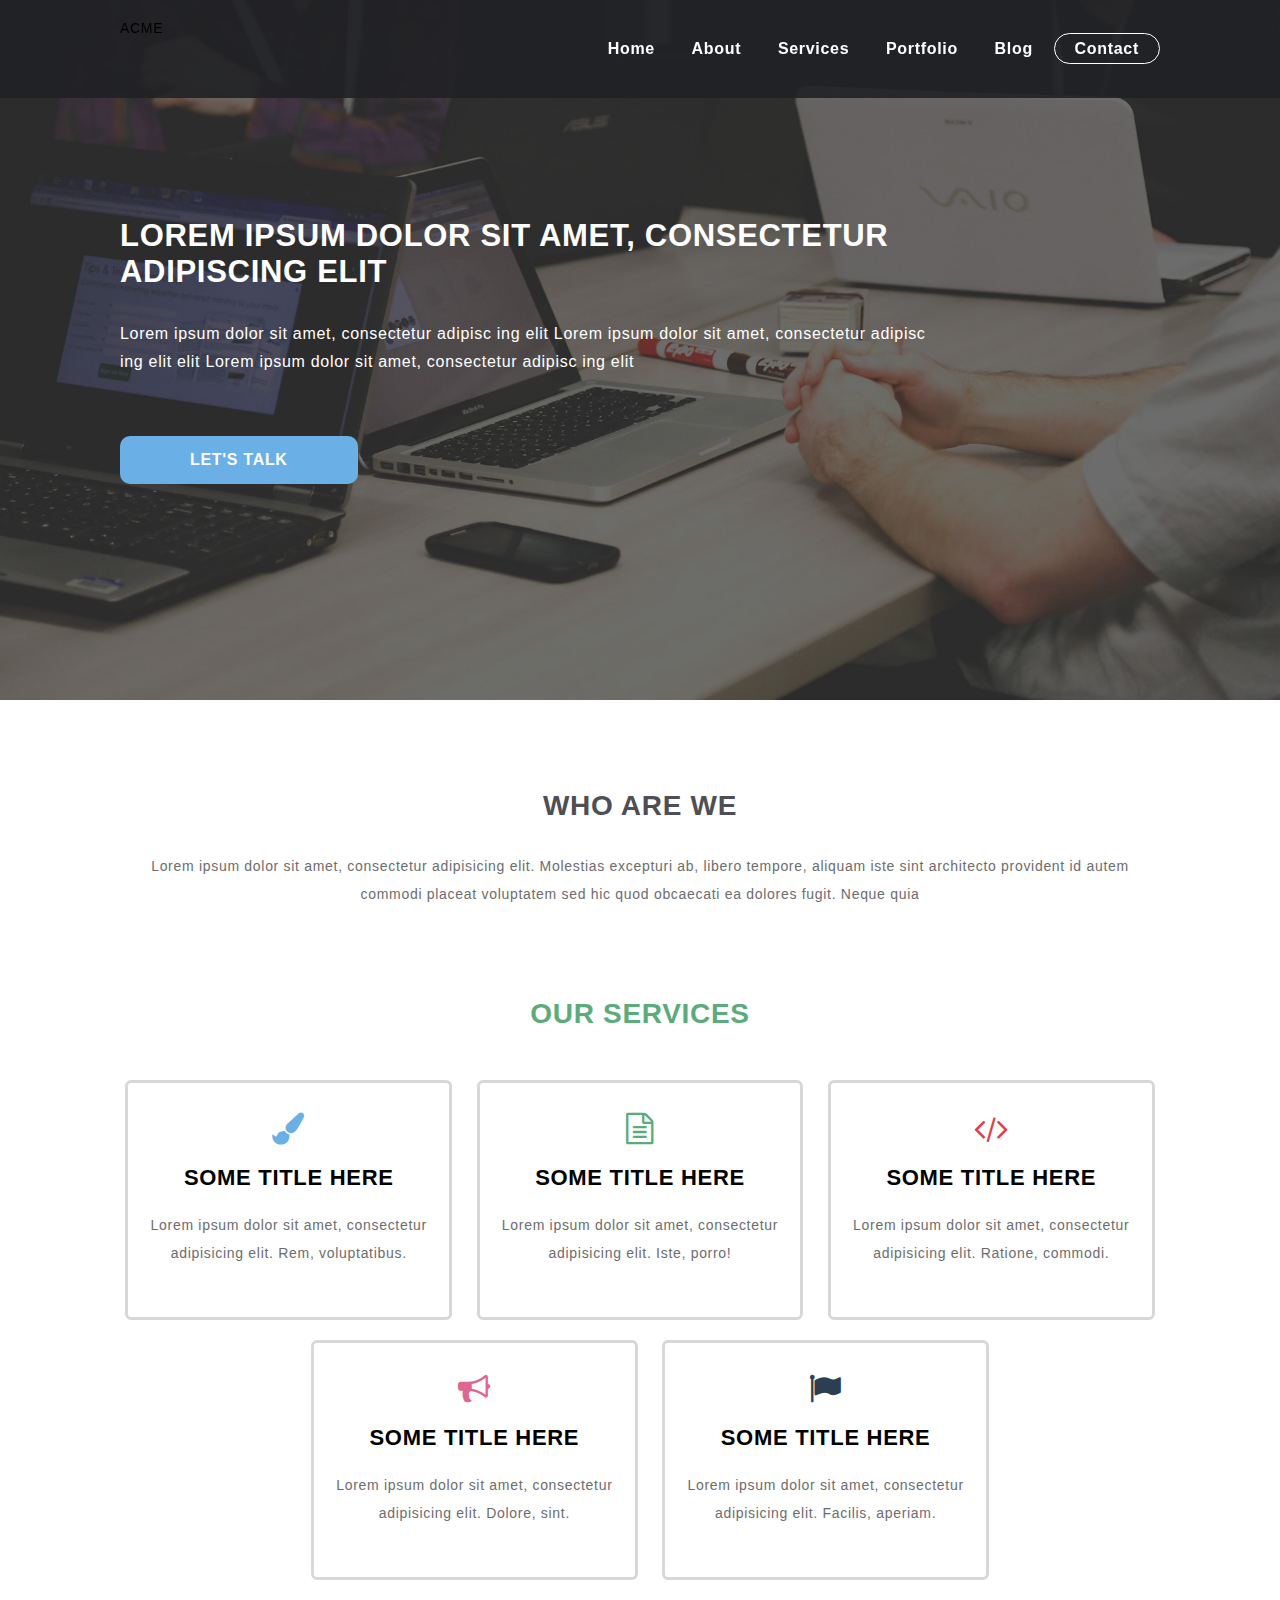
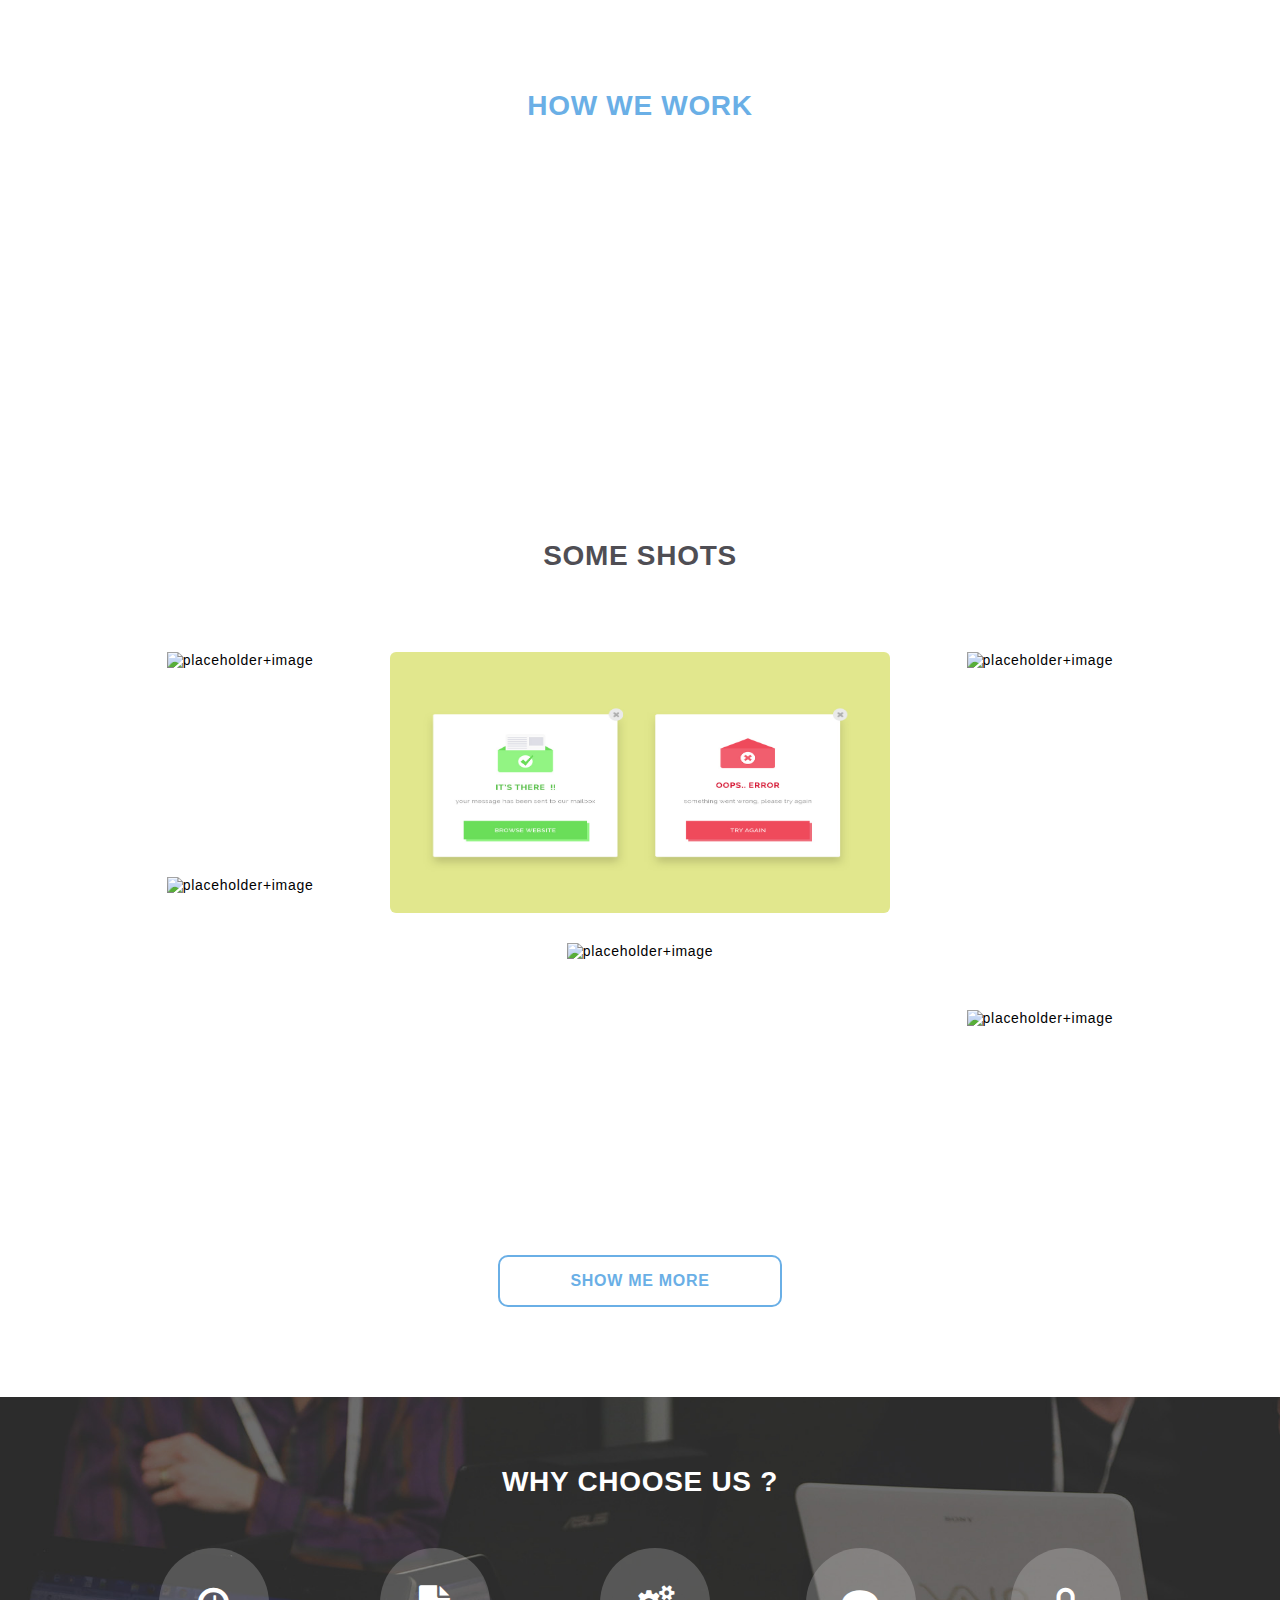
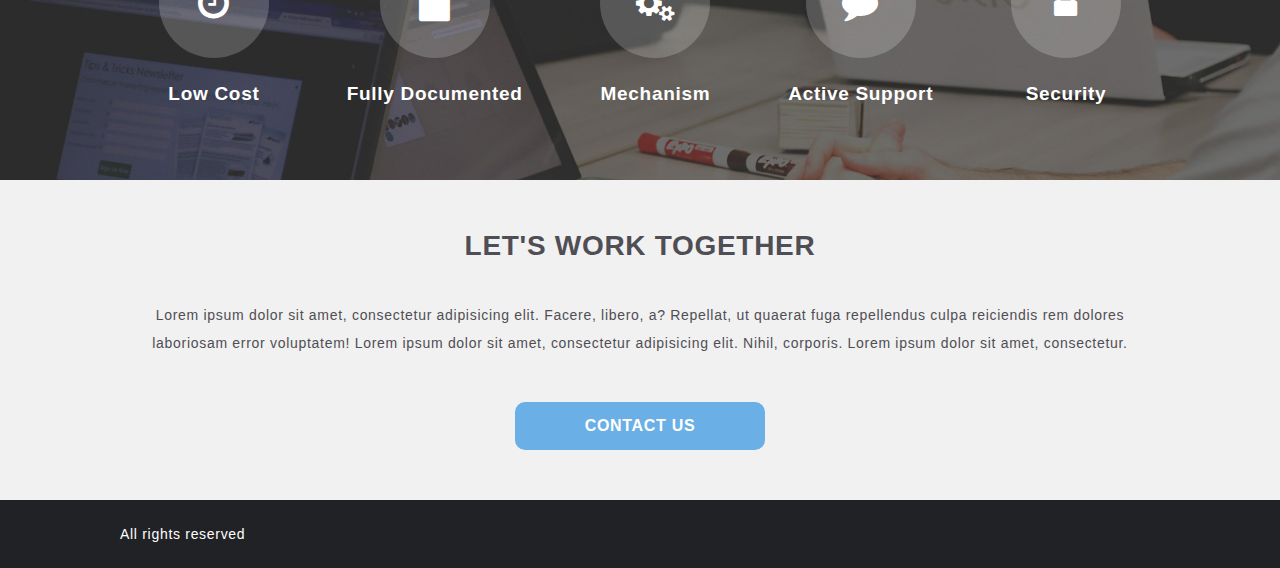
==== commit 1d53ed21: "other fixes" ====
--- a/index.html
+++ b/index.html
@@ -5,8 +5,8 @@
 	<meta charset="UTF-8">
 	<meta name="keywords" content="webdesign, web developement, ui design, coding, programming, essays, presentaion, powerpoint">
 	<meta name="description" content="website description here">
-    <meta http-equiv="X-UA-Compatible" content="IE=edge">
-    <meta name="viewport" content="width=device-width, initial-scale=1">
+	<meta http-equiv="X-UA-Compatible" content="IE=edge">
+	<meta name="viewport" content="width=device-width, initial-scale=1">
 	<title>Ragita - artistic view</title>
 	<!-- main styles -->
 	<link rel="stylesheet" href="css/global.css">
--- a/css/global.css
+++ b/css/global.css
@@ -512,7 +512,7 @@
 
 nav {
   background: rgba(32, 33, 37, 0.9);
-  padding: 35px 0;
+  padding: 20px 0;
   width: 100%;
   max-height: 100px;
   position: fixed;
@@ -521,6 +521,9 @@
   z-index: 10;
 }
 
+.nav-elements {
+  padding: 20px 0;
+}
 .nav-elements li {
   display: inline-block;
 }
@@ -549,7 +552,7 @@
 .mobile-menu #menu-trigger {
   color: white;
   font-size: 1.8rem;
-  padding: 0 20px;
+  padding: 20px;
 }
 
 .menu-modal {
@@ -812,7 +815,7 @@
 }
 
 .contact-wrapper {
-  height: 100%;
+  min-height: 100%;
   margin: 0;
   background: linear-gradient(to bottom, #202125, 50%, rgba(32, 33, 37, 0)), url("../images/slide.jpg");
   background-size: cover;
@@ -866,7 +869,7 @@
   text-decoration: underline;
 }
 .contact-wrapper .social-icons {
-  margin-top: 20px;
+  margin-top: 25px;
 }
 .contact-wrapper .social-icons .social-ic {
   display: inline-block;
@@ -921,7 +924,7 @@
     display: none;
   }
 }
-@media screen and (max-width: 700px) {
+@media screen and (max-width: 838px) {
   .nav-elements {
     display: none;
   }
@@ -929,7 +932,8 @@
   .mobile-menu {
     display: block;
   }
-
+}
+@media screen and (max-width: 700px) {
   .slides-wrapper {
     height: 650px;
   }
@@ -948,6 +952,18 @@
   }
   .single-service:nth-child(1) {
     margin-left: 20px;
+  }
+
+  .contact-wrapper h2 {
+    text-align: center;
+  }
+  .contact-wrapper form {
+    width: 90%;
+    float: none;
+    margin: 50px auto;
+  }
+  .contact-wrapper .right-side {
+    text-align: center;
   }
 }
 @media screen and (max-width: 550px) {
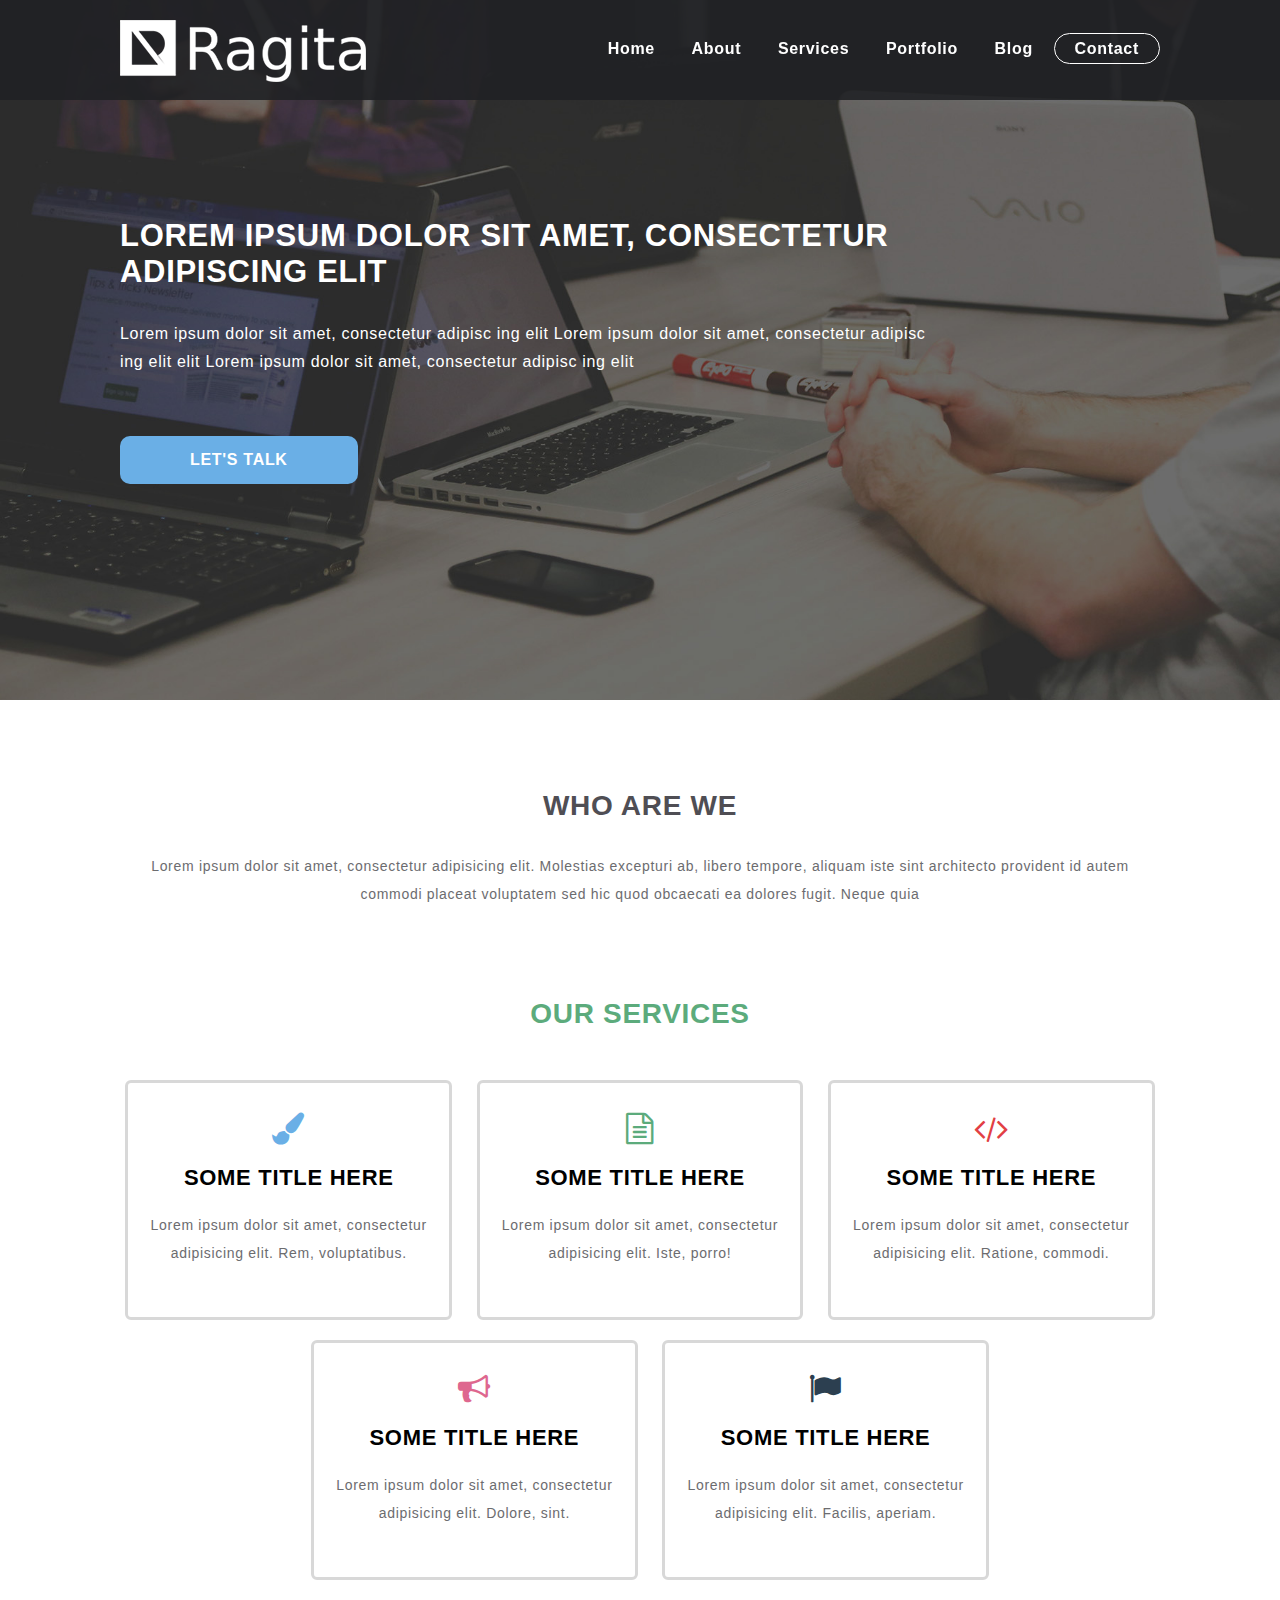
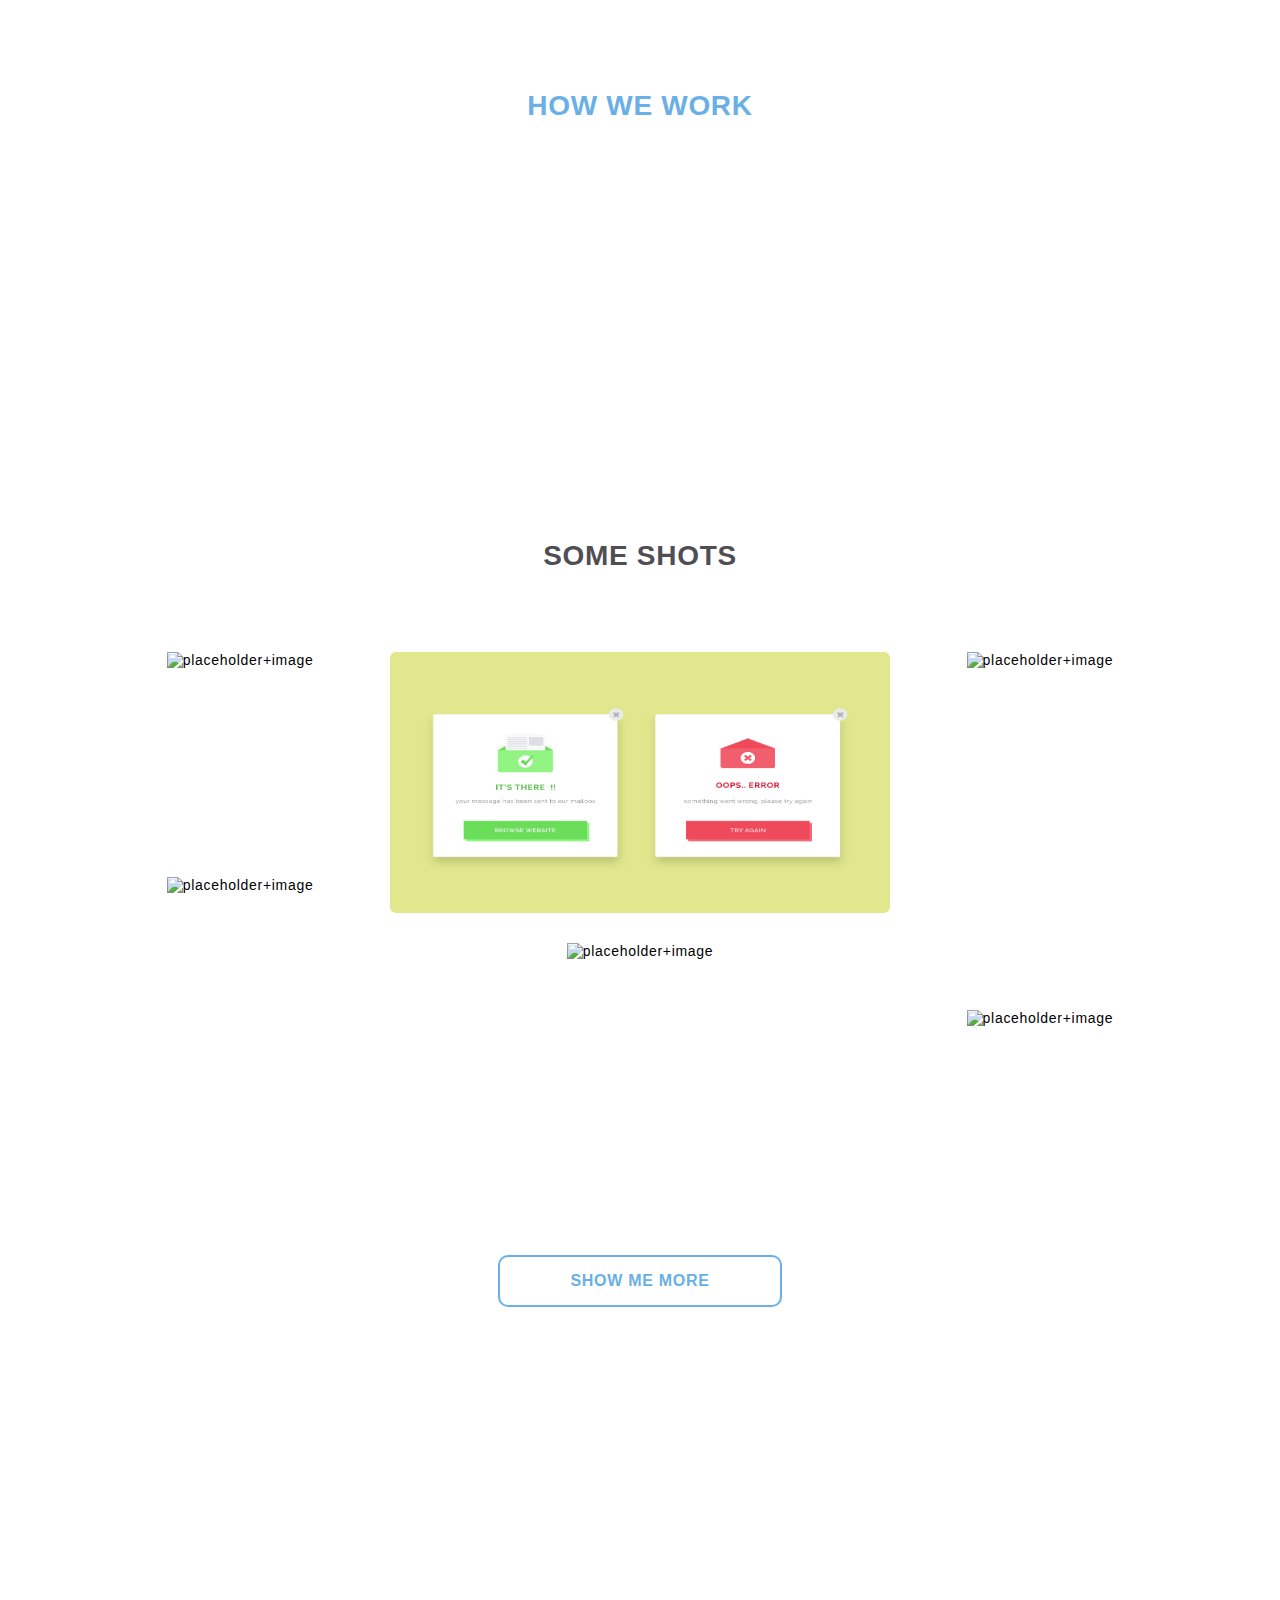
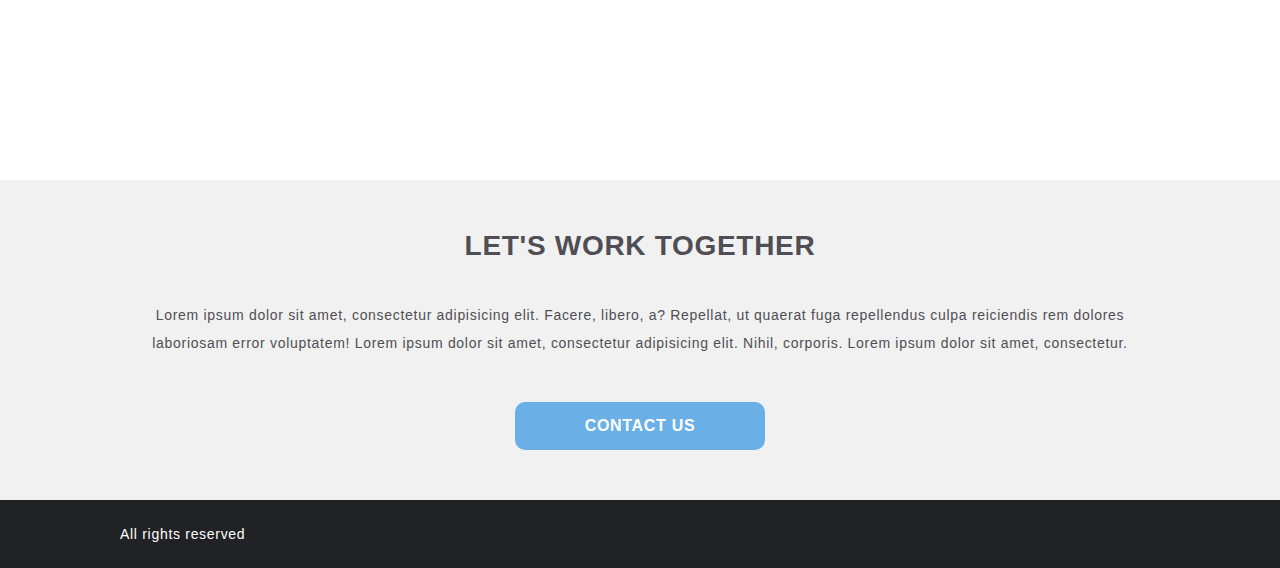
==== commit c288556f: "adding 404 page" ====
--- a/index.html
+++ b/index.html
@@ -22,7 +22,11 @@
 			<nav id="nav">
 				<div class="container">
 
-					<div class="logo pull-left">ACME</div>
+					<div class="logo pull-left">
+						<a href="index.html">
+							<img src="images/ragita.png" alt="Ragita">
+						</a>
+					</div>
 
 						<ul class="nav-elements pull-right">
 							<li><a class="nav-item" href="index.html">home</a></li>
--- a/css/global.css
+++ b/css/global.css
@@ -521,6 +521,10 @@
   z-index: 10;
 }
 
+.nav-min-height {
+  max-height: 82px;
+}
+
 .nav-elements {
   padding: 20px 0;
 }
@@ -593,7 +597,7 @@
 }
 
 .slides-wrapper {
-  background: url("../images/slide.jpg") no-repeat;
+  background: url("../images/slide.jpg") no-repeat fixed;
   background-size: cover;
   height: 700px;
 }
@@ -754,7 +758,7 @@
 }
 
 .why-us {
-  background: url("../images/slide.jpg") no-repeat;
+  background: url("../images/slide.jpg") no-repeat fixed;
   background-size: cover;
   padding: 50px 0;
 }
@@ -812,6 +816,58 @@
   background: #212226;
   padding: 20px 0;
   color: white;
+}
+
+#page-404 {
+  background: #0e0e0f;
+  text-align: center;
+  color: white;
+}
+
+.page-wrapper {
+  padding-top: 90px;
+}
+
+.image-404 {
+  width: 390px;
+  height: 170px;
+  background-image: url(../images/nf-404.png);
+  background-repeat: no-repeat;
+  background-size: cover;
+  margin: 0 auto;
+}
+@media screen and (max-width: 470px) {
+  .image-404 {
+    width: 300px;
+    height: 130px;
+  }
+}
+
+.text-warn {
+  margin: 40px 0;
+}
+
+#home-404 {
+  border-radius: 40px;
+}
+
+.bottom-nav {
+  padding: 20px 0;
+}
+.bottom-nav li {
+  display: inline-block;
+}
+.bottom-nav li a {
+  font-size: 1.6rem;
+  font-weight: 600;
+  color: white;
+  text-transform: capitalize;
+  transition: all 0.4s ease;
+  padding: 8px 16px;
+  color: white;
+}
+.bottom-nav li a:hover {
+  color: #6aafe6;
 }
 
 .contact-wrapper {
@@ -899,7 +955,7 @@
 .contact-wrapper .social-icons .social-ic a i.fa-twitter {
   color: #55acee;
 }
-.contact-wrapper .social-icons .social-ic a i.fa-faccebook {
+.contact-wrapper .social-icons .social-ic a i.fa-facebook {
   color: #3b5998;
 }
 .contact-wrapper .social-icons .social-ic a i.fa-google-plus {
@@ -965,6 +1021,10 @@
   .contact-wrapper .right-side {
     text-align: center;
   }
+
+  .c-box:nth-of-type(1), .c-box:nth-of-type(1) {
+    display: none;
+  }
 }
 @media screen and (max-width: 550px) {
   header {
